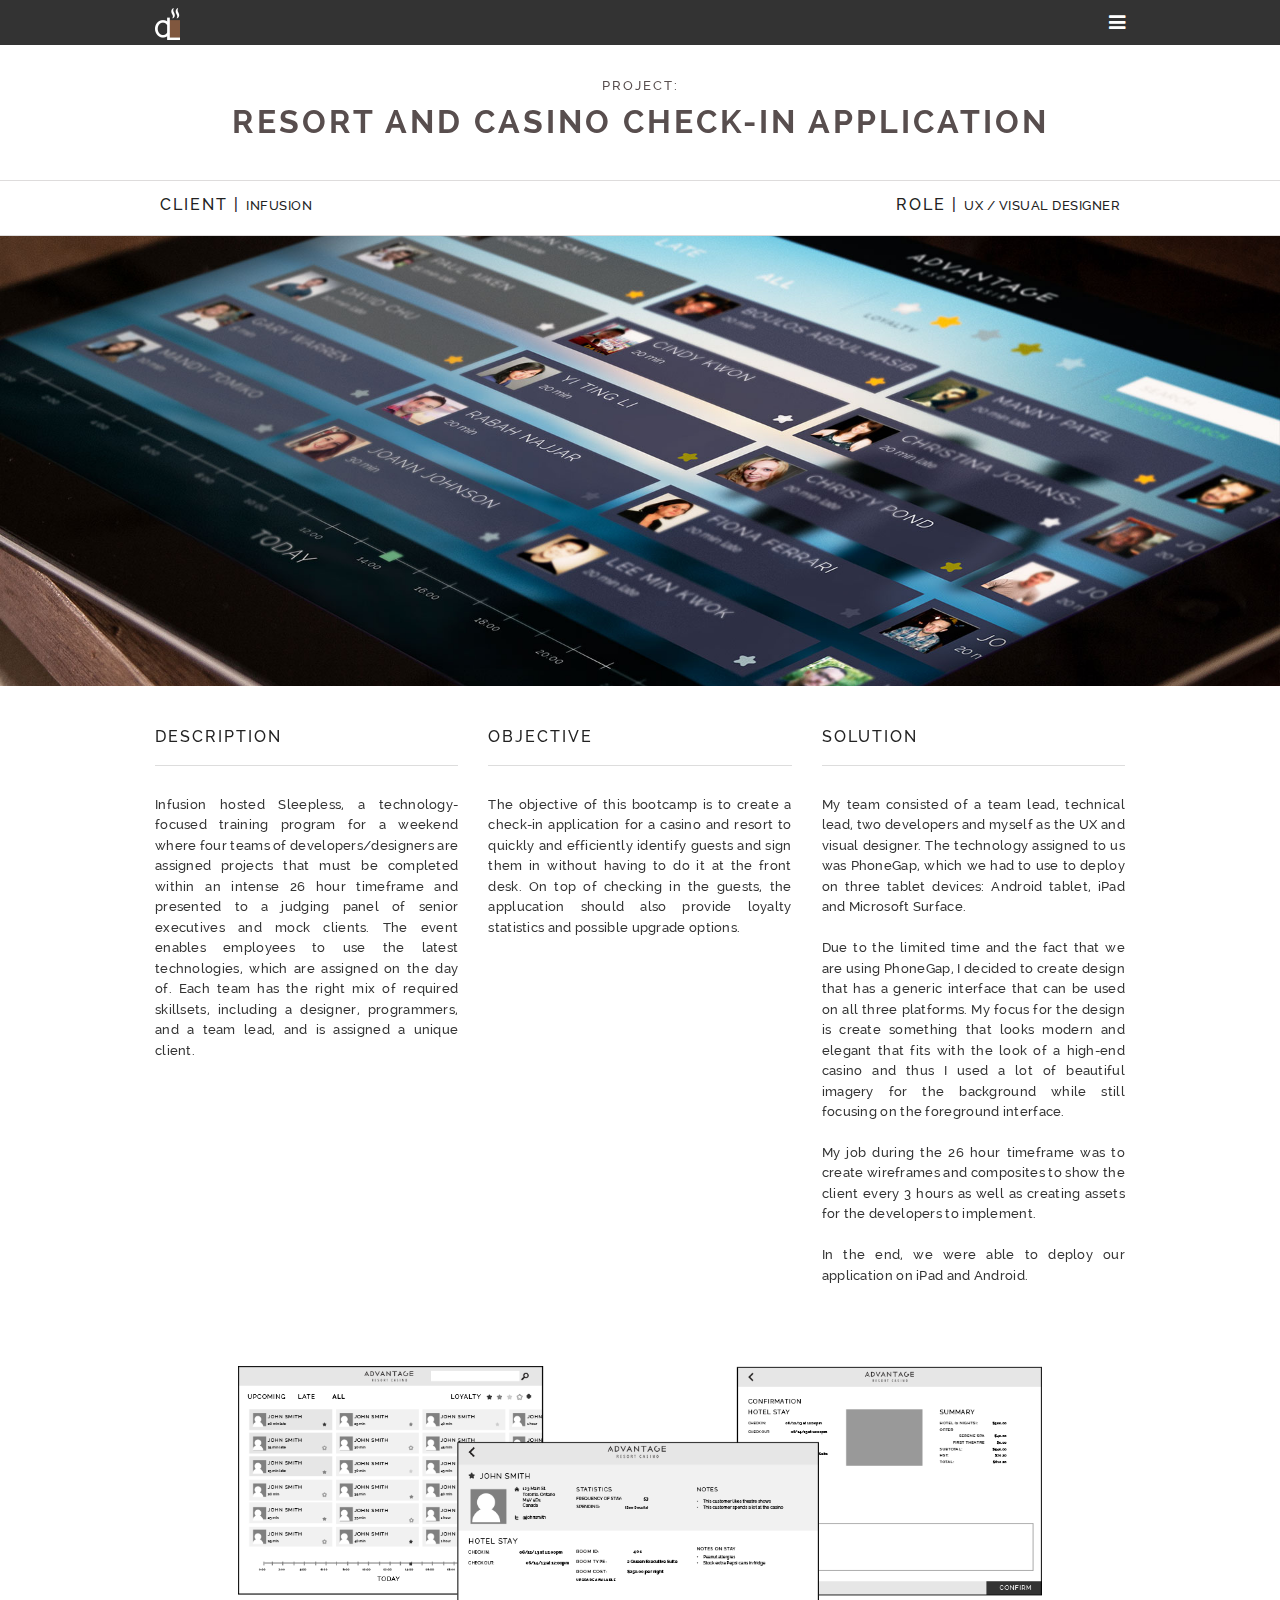
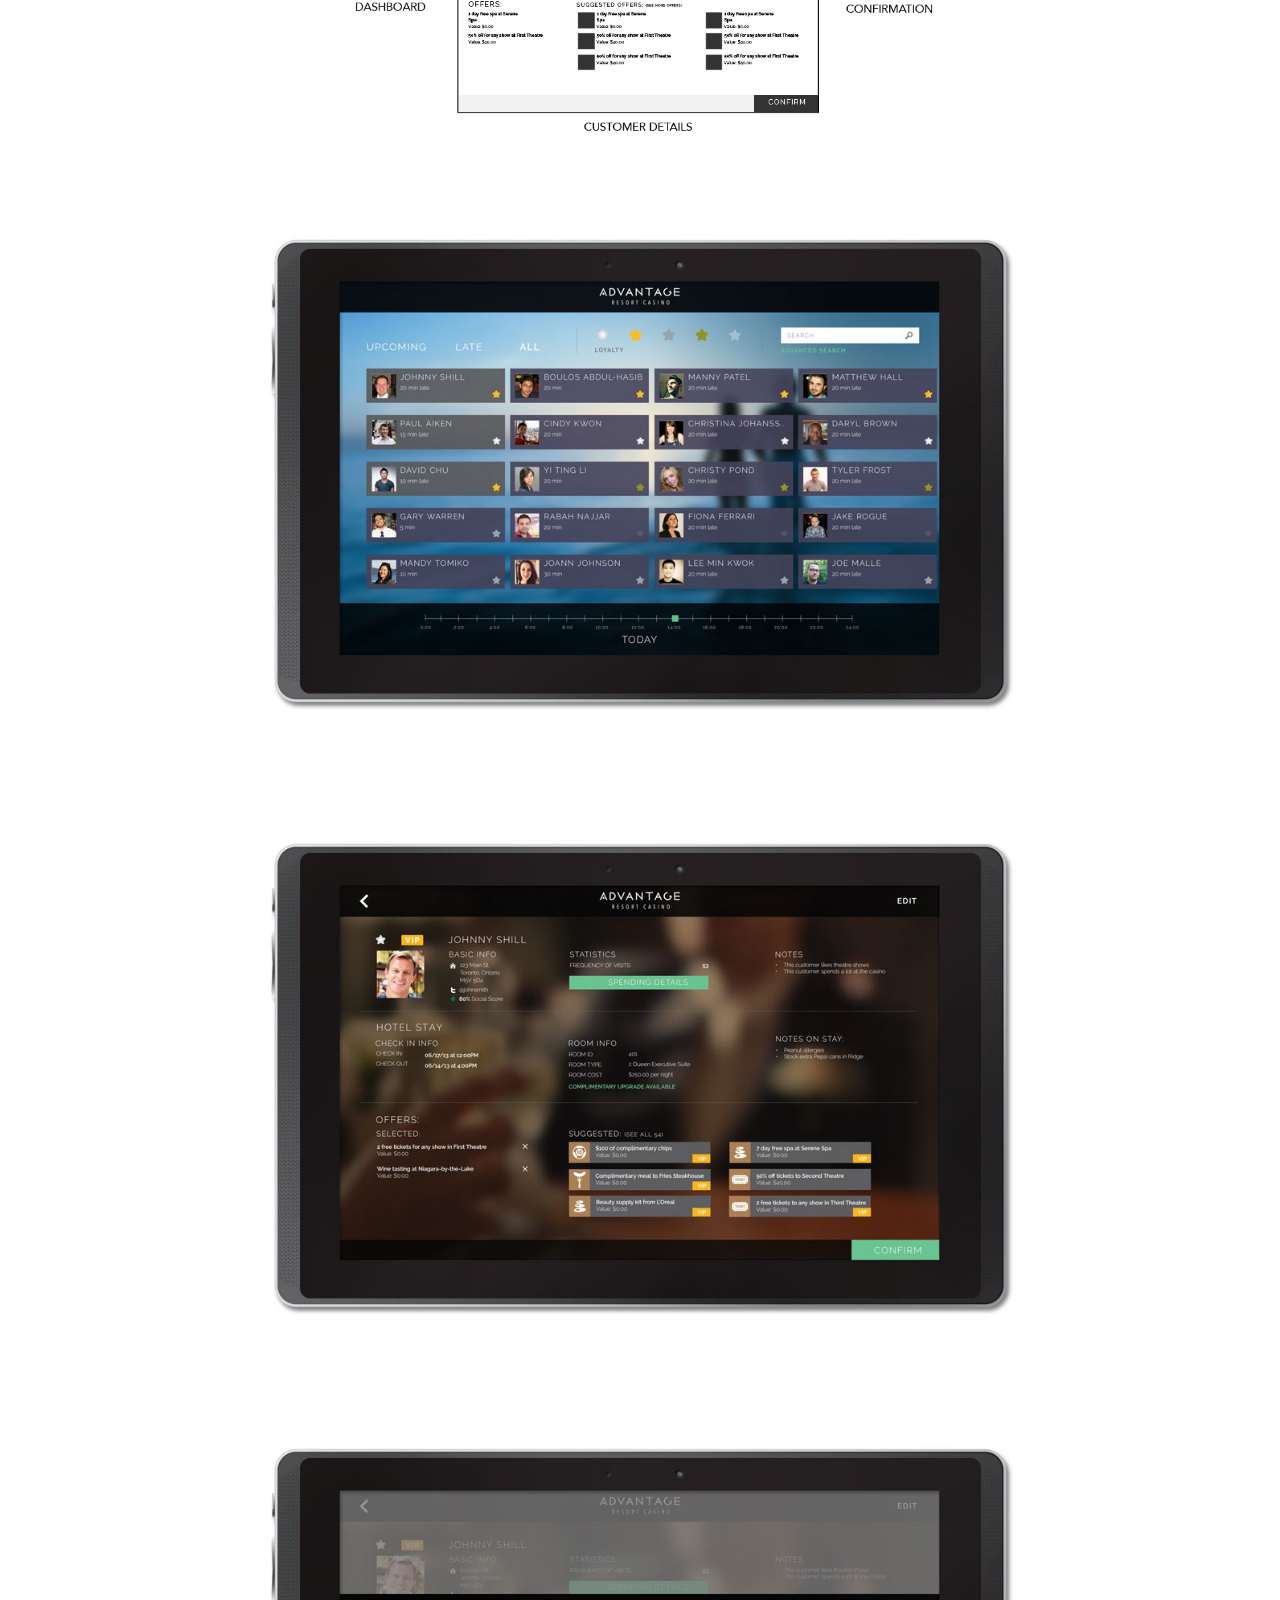
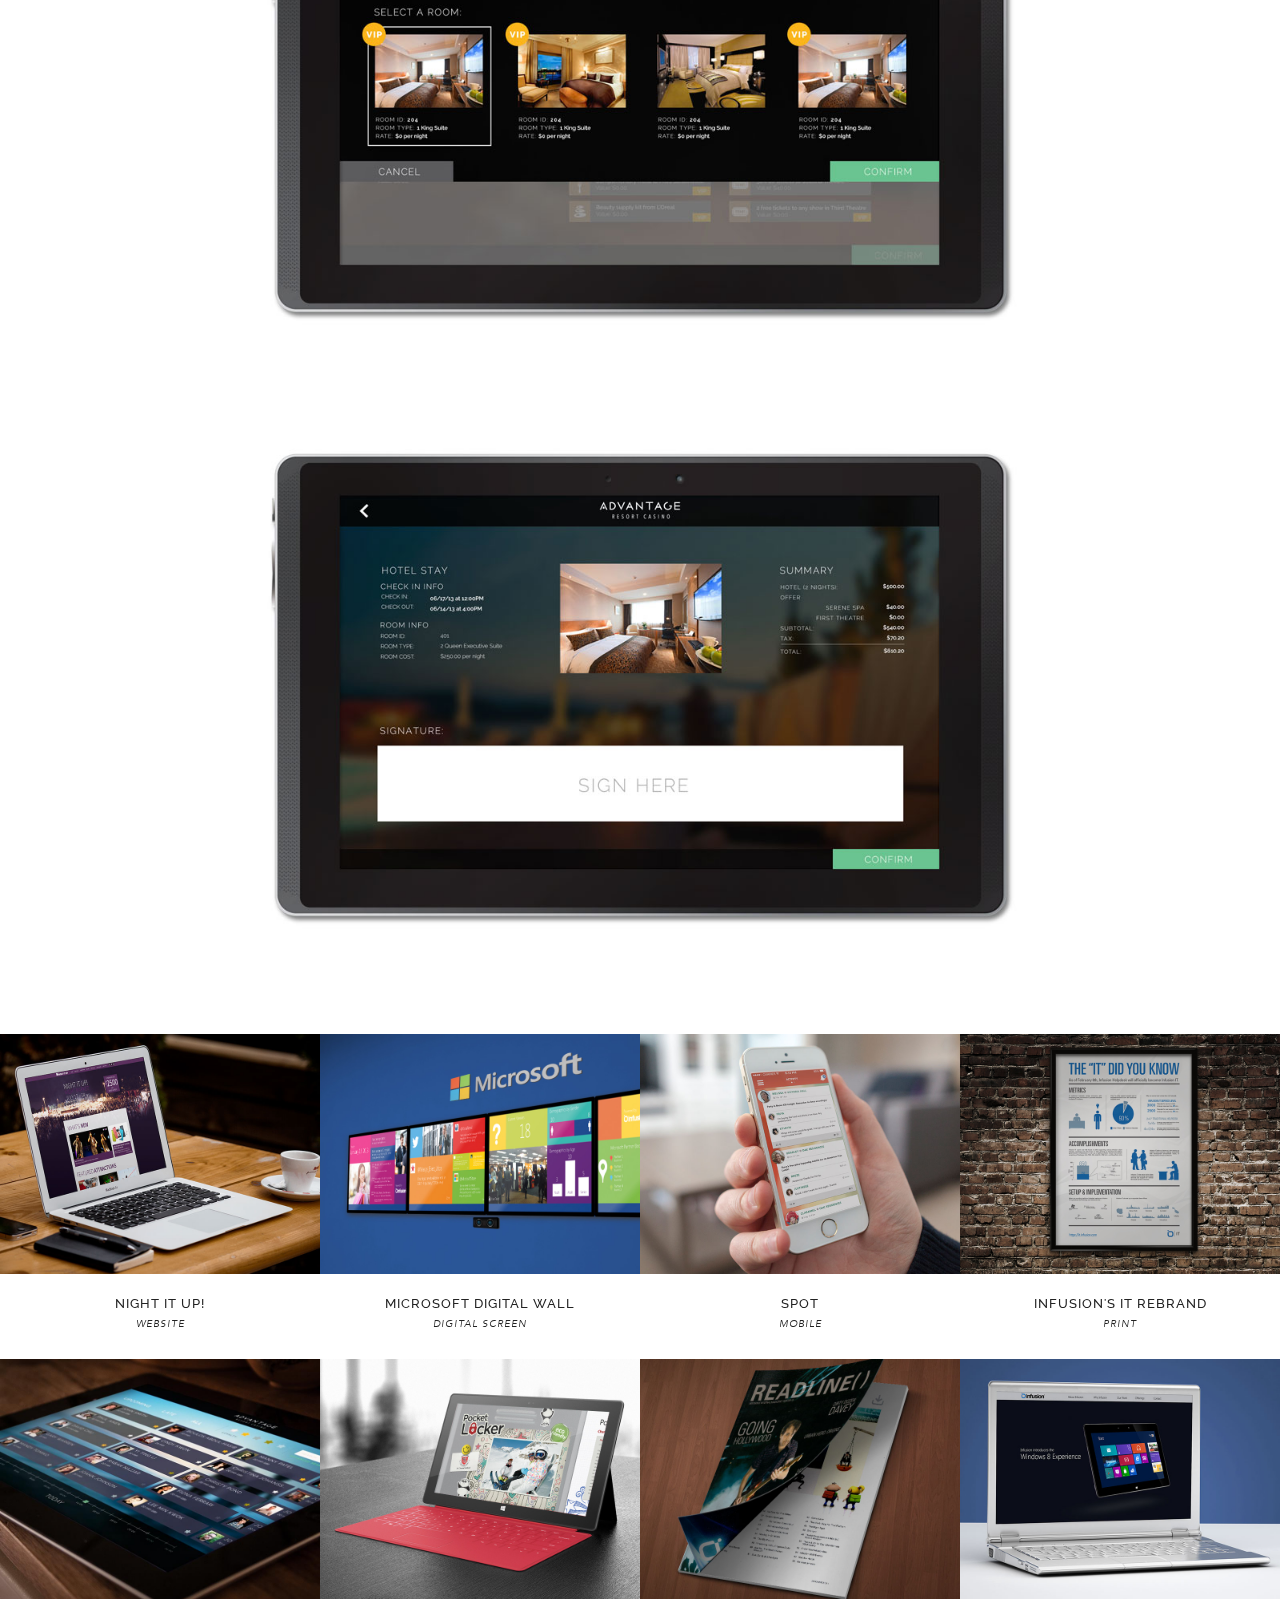
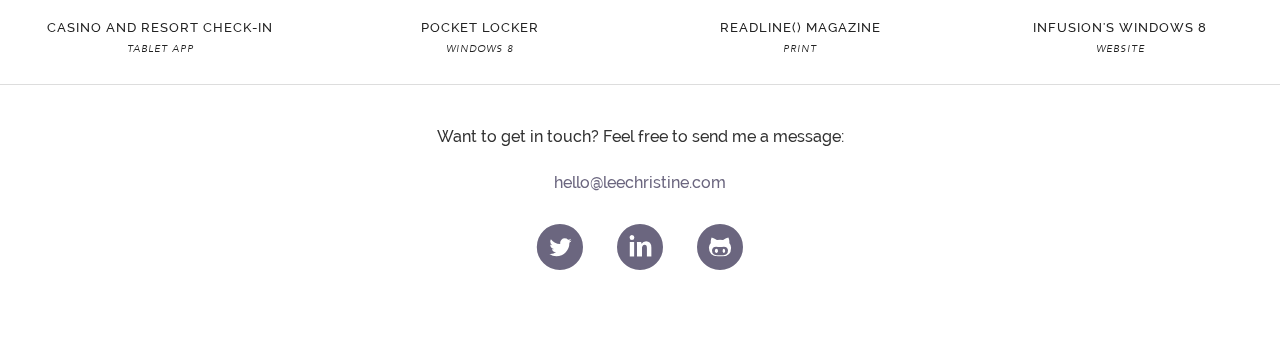
==== work/arccheckin.html @ 6a5c5853 "Updated site" ====
<!doctype html>
<html class="no-js" lang="en">
  <head>
    <meta charset="utf-8" />
    <meta name="viewport" content="width=device-width, initial-scale=1.0" />
    <title>Christine Lee | UX Designer</title>
    <link rel="icon" type="image/ico" href="../img/favicon.ico"/>

    <link rel="stylesheet" href="../css/foundation.css" />
    <link rel="stylesheet" href="../css/work.css" />
    <link rel="stylesheet" href="../css/workhovereffect.css" />
    <link media="screen, projection" rel="stylesheet" type="text/css" href="../css/slider.css" />
    <link rel="stylesheet" href="../css/font-awesome.min.css" />
    <link rel="stylesheet" href="../css/entypo.css" />

    <script src="../js/modernizr.js"></script>
    <script type="text/javascript" src="../js/iosLabelFix.js"></script>
    <script>
      (function(i,s,o,g,r,a,m){i['GoogleAnalyticsObject']=r;i[r]=i[r]||function(){
      (i[r].q=i[r].q||[]).push(arguments)},i[r].l=1*new Date();a=s.createElement(o),
      m=s.getElementsByTagName(o)[0];a.async=1;a.src=g;m.parentNode.insertBefore(a,m)
      })(window,document,'script','//www.google-analytics.com/analytics.js','ga');

      ga('create', 'UA-48190916-1', 'leechristine.com');
      ga('send', 'pageview');

    </script>

  </head>
  <body>

  <!-- Hire me? :) 
  _    _ _            __  __     ___  
 | |  | (_)          |  \/  |   |__ \ 
 | |__| |_ _ __ ___  | \  / | ___  ) |
 |  __  | | '__/ _ \ | |\/| |/ _ \/ / 
 | |  | | | | |  __/ | |  | |  __/_|  
 |_|  |_|_|_|  \___| |_|  |_|\___(_)  
                                                                   
  -->  

    <!-- Navigation Start --> 
    <div class="contain-to-grid sticky fixed">
      <nav class="top-bar" data-topbar>
        <ul class="title-area">
          <li class="name">
            <h1><a href="../index.html"><img src="../img/logo-home.png"/></a></h1>
          </li>
          <li class="toggle-topbar menu-icon">
            <a href="#">Menu</a>
          </li>
        </ul>
       
        <section class="top-bar-section">
            <!-- Right Nav Section -->
            <ul class="right">
              <li class="has-dropdown">
                <a><i class="fa fa-bars"></i></a>
                <ul class="dropdown">
                  <li><a href="../index.html">Home</a></li>
                  <li><a href="../index.html#persona-section">Persona</a></li>
                  <li><a href="../index.html#work-section">Work</a></li>
                  <li><a href="../index.html#experience-section">Experience</a></li>
                  <li><a href="../index.html#contact-section">Contact</a></li>
                </ul>
              </li>
            </ul>
        </section>        
      </nav>
    </div>
    <!-- Navigation End -->


     <div class="off-canvas-wrap">
      <div class="inner-wrap">

        <!-- Work Title Section Start -->
        <section class="work-title-section"> 
          <div class="row">
            <div class="small-12 medium-12 large-12 columns">

              <h2>Project:</h2>
              <h1>Resort and Casino Check-in Application</h1>
            </div>
        
          </div>
        </section>
        <!-- Work Section End -->


        <!-- Work Description Section -->
        <section class="work-description-section"> 
          <div class="row">
            <div id="client">
              <h1>Client | <span class="secondary-text">Infusion</span></h1>
            </div>
            <div id="role">
              <h1>Role | <span class="secondary-text">UX / Visual Designer</span></h1>
            </div>
          </div>
        </section>
        <!-- Work Description Section End -->


        <!-- Work Cover Section Start -->
        <section class="work-cover-section" id="arccheckin-title"> 

        </section>
        <!-- Work Cover Section End -->


        <!-- Work Details Section -->
        <section class="work-details-section"> 
          <div class="row">
            <div class="small-12 medium-4 large-4 columns">
              <h1>Description</h1><hr/>
              <p>Infusion hosted Sleepless, a technology-focused training program for a weekend where four teams of developers/designers are assigned projects that must be completed within an intense 26 hour timeframe and presented to a judging panel of senior executives and mock clients. The event enables employees to use the latest technologies, which are assigned on the day of. Each team has the right mix of required skillsets, including a designer, programmers, and a team lead, and is assigned a unique client.</p>
            </div>
            <div class="small-12 medium-4 large-4 columns">
              <h1>Objective </h1><hr/>
              <p>The objective of this bootcamp is to create a check-in application for a casino and resort to quickly and efficiently identify guests and sign them in without having to do it at the front desk. On top of checking in the guests, the applucation should also provide loyalty statistics and possible upgrade options. </p>
            </div>
            <div class="small-12 medium-4 large-4 columns">
              <h1>Solution </h1><hr/>
             <p>My team consisted of a team lead, technical lead, two developers and myself as the UX and visual designer. The technology assigned to us was PhoneGap, which we had to use to deploy on three tablet devices: Android tablet, iPad and Microsoft Surface. </br></br>
              Due to the limited time and the fact that we are using PhoneGap, I decided to create design that has a generic interface that can be used on all three platforms. My focus for the design is create something that looks modern and elegant that fits with the look of a high-end casino and thus I used a lot of beautiful imagery for the background while still focusing on the foreground interface. </br></br>
              My job during the 26 hour timeframe was to create wireframes and composites to show the client every 3 hours as well as creating assets for the developers to implement.</br></br>
              In the end, we were able to deploy our application on iPad and Android.  </p>
            </div>
          </div>
        </section>
        <!-- Work Details Section End -->

        <!-- Work Content Start -->         
        <section class="work-content-section"> 

          <article class="work-content-article">

            <div class="row">
              <div class="small-12 medium-10 large-10 columns medium-centered large-centered">
                <img src="../img/arccheckin-wireframes.png" />
              </div>

              <div class="small-12 medium-10 large-10 columns medium-centered large-centered">
                <p></p>
              </div>
            </div>

          </article> 


          <article class="work-content-article">

            <div class="row">
              <div class="small-12 medium-10 large-10 columns medium-centered large-centered">
                <img src="../img/arccheckin-01.jpg" />
              </div>
          
              <div class="small-12 medium-10 large-10 columns medium-centered large-centered">
                <p></p>
              </div>

            </div>

          </article> 

          <article class="work-content-article">

            <div class="row">
              <div class="small-12 medium-10 large-10 columns medium-centered large-centered">
                <img src="../img/arccheckin-02.jpg" />
              </div>
          
              <div class="small-12 medium-10 large-10 columns medium-centered large-centered">
                <p></p>
              </div>

            </div>

          </article> 

           <article class="work-content-article">

            <div class="row">
              <div class="small-12 medium-10 large-10 columns medium-centered large-centered">
                <img src="../img/arccheckin-03.jpg" />
              </div>
          
              <div class="small-12 medium-10 large-10 columns medium-centered large-centered">
                <p></p>
              </div>

            </div>

          </article> 

           <article class="work-content-article">

            <div class="row">
              <div class="small-12 medium-10 large-10 columns medium-centered large-centered">
                <img src="../img/arccheckin-04.jpg" />
              </div>
          
              <div class="small-12 medium-10 large-10 columns medium-centered large-centered">
                <p></p>
              </div>

            </div>

          </article> 



        </section>  
        <!-- Work Content Section End -->


        <!-- Other Work -->
        <section class="other-work"> 
              <div class="small-6 medium-3 large-3 columns work-columns">
                <div class="view view-tenth">
                  <img src="../img/work-niu-1.jpg" />
                    <div class="mask">
                      <h2>Night It Up!</h2>
                      <p></p>
                    <a href="niu.html" class="info">See More</a>
                  </div>
                  <h3>Night It Up!</h3>
                  <h4>Website</h4>
                </div>
              </div>

              <div class="small-6 medium-3 large-3 columns work-columns">
                <div class="view view-tenth">
                  <img src="../img/work-msdigitalscreen-1.jpg" />
                    <div class="mask">
                      <h2>Microsoft Digital Wall</h2>
                      <p></p>
                    <a href="msdigitalscreen.html" class="info">See More</a>
                  </div>
                  <h3>Microsoft Digital Wall</h3>
                  <h4>Digital Screen</h4>
                </div>
              </div>

              <div class="small-6 medium-3 large-3 columns work-columns">
                <div class="view view-tenth">
                  <img src="../img/work-spot-1.jpg" />
                    <div class="mask">
                      <h2>Spot</h2>
                      <p></p>
                    <a href="spot.html" class="info">See More</a>
                  </div>
                  <h3>Spot</h3>
                  <h4>Mobile</h4>
                </div>
              </div>

              <div class="small-6 medium-3 large-3 columns work-columns">
                <div class="view view-tenth">
                  <img src="../img/work-itposter-1.jpg" />
                    <div class="mask">
                      <h2>IT Rebrand Poster</h2>
                      <p></p>
                    <a href="itposter.html" class="info">See More</a>
                  </div>
                  <h3>Infusion's IT Rebrand</h3>
                  <h4>Print</h4>
                </div>
              </div>

              <div class="small-6 medium-3 large-3 columns work-columns">
                <div class="view view-tenth">
                  <img src="../img/work-arc-1.jpg" />
                    <div class="mask">
                      <h2>Casino and Resort Check-in App</h2>
                      <p></p>
                    <a href="arccheckin.html" class="info">See More</a>
                  </div>
                  <h3>Casino and Resort Check-in</h3>
                  <h4>Tablet App</h4>
                </div>
              </div>

              <div class="small-6 medium-3 large-3 columns work-columns">
                <div class="view view-tenth">
                  <img src="../img/work-pocketlocker-1.jpg" />
                    <div class="mask">
                      <h2>Pocket Locker</h2>
                      <p></p>
                    <a href="pocketlocker.html" class="info">See More</a>
                  </div>
                  <h3>Pocket Locker</h3>
                  <h4>Windows 8</h4>
                </div>
              </div>

              <div class="small-6 medium-3 large-3 columns work-columns">
                <div class="view view-tenth">
                  <img src="../img/work-readline-1.jpg" />
                    <div class="mask">
                      <h2>Readline() Magazine</h2>
                      <p></p>
                    <a href="readline.html" class="info">See More</a>
                  </div>
                  <h3>Readline() Magazine</h3>
                  <h4>Print</h4>
                </div>
              </div>

              <div class="small-6 medium-3 large-3 columns work-columns">
                <div class="view view-tenth">
                  <img src="../img/work-win8microsite-1.jpg" />
                    <div class="mask">
                      <h2>Windows 8 Microsite</h2>
                      <p></p>
                    <a href="win8microsite.html" class="info">See More</a>
                  </div>
                  <h3>Infusion's Windows 8</h3>
                  <h4>Website</h4>
                </div>
              </div>

              <hr/>
        </section>
        <!-- Other Work Section End -->

      <!-- Work Contact Section Start -->
        <section class="work-contact-section"> 
          <div class="row">
            <div class="small-12 small-centered medium-9 medium-centered large-9 large-centered columns">
              <p>Want to get in touch? Feel free to send me a message:</p>
              <p><a href="mailto:hello@leechristine.com">hello@leechristine.com</a></p></br></br>
            </div>
          </div>

          <div class="row">
            <div class="small-12 small-centered medium-3 medium-centered large-3 large-centered columns">
              <ul class="small-block-grid-3">
                <li><a href="http://www.twitter.com/chrilee" class="entypo-social c-twitter"></a></li>
                <li><a href="http://ca.linkedin.com/in/chrilee/" class="entypo-social c-linkedin"></a></li>
                <li> <a href="https://github.com/chrilee" class="entypo-social c-github"></a></li>
              </ul>
            </div>
          </div>
        </section>
        <!-- Work Contact Section End -->



      </div>
    </div>
    
    <script src="../js/jquery.js"></script>
    <script src="../js/foundation.min.js"></script>

    <script>
      $(document).foundation();
    </script>

    <script src="//static.getclicky.com/js" type="text/javascript"></script>
    <script type="text/javascript">try{ clicky.init(100720462); }catch(e){}</script>
    <noscript><p><img alt="Clicky" width="1" height="1" src="//in.getclicky.com/100720462ns.gif" /></p></noscript>

  </body>
</html>
---- css/work.css ----
/* Work Cover Section */
.work-cover-section 
{
  height: 50vh;
}



/* Work Title Section */
.work-title-section 
{
  padding-top: 30px;
  padding-bottom: 30px;
  background-color: white; 
}

.work-title-section h2
{
  font-family: "Raleway", "Open Sans", "Helvetica", Arial, sans-serif;
  text-transform: uppercase;
  font-size: 0.8rem;
  letter-spacing: 2px;
  text-align: center;
  line-height: 1rem;
  color: rgb(88, 78, 78); /* purple */
 
}

.work-title-section h1
{
  font-family: "RalewayBold", "Open Sans", "Helvetica", Arial, sans-serif;
  text-transform: uppercase;
  font-size: 2rem;
  letter-spacing: 3px;
  text-align: center;
  line-height: 2.5rem;
  color: rgb(88, 78, 78);
}


/* Work Content Section */
.work-description-section
{
  padding-top: 10px;
  padding-bottom: 10px;
  position: relative;
  text-align: justify;
  background-color: white; /* yellow */
  border-top: 1px solid rgba(88, 78, 78, 0.2);
  border-bottom: 1px solid rgba(88, 78, 78, 0.2);
}

.work-description-section #client
{
  float: left;
  padding-left: 20px;
}

.work-description-section #role
{
  float: right;
  padding-right: 20px;
}

.work-description-section .secondary-text
{
  font-size: 0.8rem;
  letter-spacing: 0.5px;
}

.work-description-section h1
{
  font-family: "RalewayMedium", "Open Sans", "Helvetica", Arial, sans-serif;
  text-transform: uppercase;
  font-size: 1rem;
  letter-spacing:2px;
}

.work-details-section
{
  padding-top: 40px;
  padding-bottom: 40px;
  position: relative;
}


.work-details-section h1
{
  font-family: "RalewayMedium", "Open Sans", "Helvetica", Arial, sans-serif;
  text-transform: uppercase;
  font-size: 1rem;
  letter-spacing:2px;
  line-height: 1rem;
}

.work-details-section p
{
  font-family: "RalewayMedium", "Open Sans", "Helvetica", Arial, sans-serif;
  font-size: 0.8rem;
  letter-spacing:0.3px;
  padding-top: 10px;
  text-align: justify;
}

.work-content-section
{
  padding-bottom: 40px;
  background-color: white; 
  position: relative;
  text-align: center;
}


.work-content-section h1
{
  font-family: "RalewayMedium", "Open Sans", "Helvetica", Arial, sans-serif;
  text-transform: uppercase;
  font-size: 1rem;
  letter-spacing:2px;
}

.work-content-section h2
{
  font-family: "RalewayMedium", "Open Sans", "Helvetica", Arial, sans-serif;
  text-transform: uppercase;
  font-size: 1rem;
  letter-spacing:2px;
}

.work-content-article {
  padding-top: 20px;
  padding-bottom: 20px;
}

.work-content-article img{
  height: 100%;
  width: 100%;
}

.work-content-article p{
  font-family: "RalewayMedium", "Open Sans", "Helvetica", Arial, sans-serif;
  font-size: 0.8rem;
  letter-spacing:0.3px;
  text-align: justify;  
}


.work-contact-section
{
  padding-top: 20px;
  padding-bottom: 50px;
  background-color: white;
  text-align: center;
}


.other-work h3
{
  font-family: "RalewayMedium", "Open Sans", "Helvetica", Arial, sans-serif;
  text-transform: uppercase;
  font-size: 0.8rem;
  letter-spacing:1px;
  text-align: center;
  line-height: 0.8rem;
  padding-top: 20px;
}

.other-work h4
{
  font-family: "AvenirBookOblique", "Open Sans", "Helvetica", Arial, sans-serif;
  text-transform: uppercase;
  font-size: 0.6rem;
  letter-spacing:1px;
  text-align: center;
  line-height: 0.8rem;
  padding-bottom: 20px;
}


#itposter-title{
  background: url("../img/itposter-title.jpg");
  background-size: cover;
  background-position: center;
  background-repeat: no-repeat;
}

#win8microsite-title{
  background: url("../img/win8microsite-title.jpg");
  background-size: cover;
  background-position: center;
  background-repeat: no-repeat;
}

#pocketlocker-title{
  background: url("../img/pocketlocker-title.jpg");
  background-size: cover;
  background-position: center;
  background-repeat: no-repeat;
}

#msdigitalscreen-title{
  background: url("../img/msdigitalscreen-title.jpg");
  background-size: cover;
  background-position: center;
  background-repeat: no-repeat;
}


#niu-title{
  background: url("../img/niu-title.jpg");
  background-size: cover;
  background-position: center;
  background-repeat: no-repeat;
}

#projectspotlight-title{
  background: url("../img/projectspotlight-title.jpg");
  background-size: cover;
  background-position: center;
  background-repeat: no-repeat;
}

#arccheckin-title{
  background: url("../img/arccheckin-title.jpg");
  background-size: cover;
  background-position: center;
  background-repeat: no-repeat;
}

#spot-title{
  background: url("../img/spot-title.jpg");
  background-size: cover;
  background-position: center;
  background-repeat: no-repeat;
}

#readline-title{
  background: url("../img/readline-title.jpg");
  background-size: cover;
  background-position: center;
  background-repeat: no-repeat;
}
---- css/workhovereffect.css ----
.view {
   width: 100%;
   height: 100%;
   float: left;
   overflow: hidden;
   position: relative;
   text-align: center;
   cursor: default;
}

.view .mask,.view .content {
   width: 100%;
   height: 100%;
   position: absolute;
   overflow: hidden;
   top: 0;
   left: 0;
}
.view img {
   display: block;
   position: relative;
}
.view h2 {
   text-transform: uppercase;
   color: #fff;
   text-align: center;
   position: relative;
   letter-spacing: 1px;
   font-size: 1rem;
   padding: 8px;
   background: rgba(0, 0, 0, 0.8);
   margin: 20px 0 0 0;
}
.view p {
   font-size: 0.6rem;
   position: relative;
   color: #fff;
   padding: 10px 20px 20px;
   text-align: center;
}
.view a.info {
   display: inline-block;
   text-decoration: none;
   padding: 7px 14px;
   border: solid 2px rgb(88, 78, 78);
   color: rgb(88, 78, 78);
   text-transform: uppercase;
   font-size: 0.8rem;
}
.view a.info: hover {
   -webkit-box-shadow: 0 0 5px #000;
   -moz-box-shadow: 0 0 5px #000;
   box-shadow: 0 0 5px #000;
}


.view-tenth img {
   -webkit-transform: scaleY(1);
   -moz-transform: scaleY(1);
   -o-transform: scaleY(1);
   -ms-transform: scaleY(1);
   transform: scaleY(1);
   -webkit-transition: all 0.7s ease-in-out;
   -moz-transition: all 0.7s ease-in-out;
   -o-transition: all 0.7s ease-in-out;
   -ms-transition: all 0.7s ease-in-out;
   transition: all 0.7s ease-in-out;
}
.view-tenth .mask {
   background-color: rgb(255, 249, 213);
   -webkit-transition: all 0.5s linear;
   -moz-transition: all 0.5s linear;
   -o-transition: all 0.5s linear;
   -ms-transition: all 0.5s linear;
   transition: all 0.5s linear;
   -ms-filter: "progid: DXImageTransform.Microsoft.Alpha(Opacity=0)";
   filter: alpha(opacity=0);
   opacity: 0;
}

.view-tenth h2 {
   border-bottom: 1px solid rgba(0, 0, 0, 0.3);
   background: transparent;
   margin: 20px 40px 0px 40px;
   -webkit-transform: scale(0);
   -moz-transform: scale(0);
   -o-transform: scale(0);
   -ms-transform: scale(0);
   transform: scale(0);
   color: #333;
   -webkit-transition: all 0.5s linear;
   -moz-transition: all 0.5s linear;
   -o-transition: all 0.5s linear;
   -ms-transition: all 0.5s linear;
   transition: all 0.5s linear;
   -ms-filter: "progid: DXImageTransform.Microsoft.Alpha(Opacity=0)";
   filter: alpha(opacity=0);
   opacity: 0;
}
.view-tenth p {
   color: #333;
   -ms-filter: "progid: DXImageTransform.Microsoft.Alpha(Opacity=0)";
   filter: alpha(opacity=0);
   opacity: 0;
   -webkit-transform: scale(0);
   -moz-transform: scale(0);
   -o-transform: scale(0);
   -ms-transform: scale(0);
   transform: scale(0);
   -webkit-transition: all 0.5s linear;
   -moz-transition: all 0.5s linear;
   -o-transition: all 0.5s linear;
   -ms-transition: all 0.5s linear;
   transition: all 0.5s linear;
}
.view-tenth a.info {
   -ms-filter: "progid: DXImageTransform.Microsoft.Alpha(Opacity=0)";
   filter: alpha(opacity=0);
   opacity: 0;
   -webkit-transform: scale(0);
   -moz-transform: scale(0);
   -o-transform: scale(0);
   -ms-transform: scale(0);
   transform: scale(0);
   -webkit-transition: all 0.5s linear;
   -moz-transition: all 0.5s linear;
   -o-transition: all 0.5s linear;
   -ms-transition: all 0.5s linear;
   transition: all 0.5s linear;
}
.view-tenth:hover img {
   -webkit-transform: scale(1.7);
   -moz-transform: scale(1.7);
   -o-transform: scale(1.7);
   -ms-transform: scale(1.7);
   transform: scale(1.7);
   -ms-filter: "progid: DXImageTransform.Microsoft.Alpha(Opacity=0)";
   filter: alpha(opacity=0);
   opacity: 0;
}
.view-tenth:hover .mask {
   -ms-filter: "progid: DXImageTransform.Microsoft.Alpha(Opacity=100)";
   filter: alpha(opacity=100);
   opacity: 1;
}
.view-tenth:hover h2,.view-tenth:hover p,.view-tenth:hover a.info {
   -webkit-transform: scale(1);
   -moz-transform: scale(1);
   -o-transform: scale(1);
   -ms-transform: scale(1);
   transform: scale(1);
   -ms-filter: "progid: DXImageTransform.Microsoft.Alpha(Opacity=100)";
   filter: alpha(opacity=100);
   opacity: 1;
}
---- css/slider.css ----
/* Slider Setup */

input {
	display: none;
}

#slide1:checked ~ #slides .slider-inner { margin-left:0; }
#slide2:checked ~ #slides .slider-inner { margin-left:-100%; }
#slide3:checked ~ #slides .slider-inner { margin-left:-200%; }
#slide4:checked ~ #slides .slider-inner { margin-left:-300%; }
#slide5:checked ~ #slides .slider-inner { margin-left:-400%; }


#slider-overflow {
	width: 100%;
	overflow: hidden;
}

article img {
	width: 100%;
}

#slides .slider-inner {
	width: 500%;
	line-height: 0;
}

#slides article {
	width: 20%;
	float: left;
}

/* Slider Styling */
#slides {
	margin: 45px 0 0;
	padding: 1%;
	background: transparent;
}

/* Control Setup */

#slider-controls {
	margin: -25% 0 0 0;
	width: 100%;
	height: 50px;
}

#slider-controls label { 
	display: none;
	width: 50px;
	height: 50px;
	opacity: 0.3;
}

#slider-active {
	margin: 23% 0 0;
	text-align: center;
}

#slider-active label {
	-webkit-border-radius: 5px;
	-moz-border-radius: 5px;
	border-radius: 5px;
	display: inline-block;
	width: 10px;
	height: 10px;
	background: #bbb;
	margin-left: 5px;
	margin-right: 5px;
	border-color: #ccc;
}

#slider-active label:hover {
	background: #ccc;
	border-color: #777 !important;
}

#slider-controls label:hover {
	opacity: 0.8;
}

#slide1:checked ~ #slider-controls label:nth-child(2), 
#slide2:checked ~ #slider-controls label:nth-child(3), 
#slide3:checked ~ #slider-controls label:nth-child(4), 
#slide4:checked ~ #slider-controls label:nth-child(5), 
#slide5:checked ~ #slider-controls label:nth-child(1) {
	background: url('../img/next.png') no-repeat;
	float: right;
	margin: 0 -70px 0 0;
	display: block;
}


#slide1:checked ~ #slider-controls label:nth-child(5),
#slide2:checked ~ #slider-controls label:nth-child(1),
#slide3:checked ~ #slider-controls label:nth-child(2),
#slide4:checked ~ #slider-controls label:nth-child(3),
#slide5:checked ~ #slider-controls label:nth-child(4) {
	background: url('../img/prev.png') no-repeat;
	float: left;
	margin: 0 0 0 -70px;
	display: block;
}

#slide1:checked ~ #slider-active label:nth-child(1),
#slide2:checked ~ #slider-active label:nth-child(2),
#slide3:checked ~ #slider-active label:nth-child(3),
#slide4:checked ~ #slider-active label:nth-child(4),
#slide5:checked ~ #slider-active label:nth-child(5) {
	background: #333;
	border-color: #333 !important;
}

/* Info Box */

.slider-info {
	line-height: 20px;
	margin: 0 0 -150%;
	position: absolute;
	font-style: italic;
	padding: 30px 30px;
	opacity: 0;
	color: #000;
	text-align: left;
}

.slider-info h3 {
	color: #333;
	margin: 0 0 5px;
	font-weight: normal;
	font-size: 22px;
	font-style: normal;
}

/* Slider Styling */


/* Animation */

#slides .slider-inner {
	-webkit-transform: translateZ(0);
	-webkit-transition: all 800ms cubic-bezier(0.770, 0.000, 0.175, 1.000); 
	-moz-transition: all 800ms cubic-bezier(0.770, 0.000, 0.175, 1.000); 
    -ms-transition: all 800ms cubic-bezier(0.770, 0.000, 0.175, 1.000); 
     -o-transition: all 800ms cubic-bezier(0.770, 0.000, 0.175, 1.000); 
        transition: all 800ms cubic-bezier(0.770, 0.000, 0.175, 1.000); /* easeInOutQuart */

	-webkit-transition-timing-function: cubic-bezier(0.770, 0.000, 0.175, 1.000); 
	-moz-transition-timing-function: cubic-bezier(0.770, 0.000, 0.175, 1.000); 
    -ms-transition-timing-function: cubic-bezier(0.770, 0.000, 0.175, 1.000); 
     -o-transition-timing-function: cubic-bezier(0.770, 0.000, 0.175, 1.000); 
        transition-timing-function: cubic-bezier(0.770, 0.000, 0.175, 1.000); /* easeInOutQuart */
}

#slider {
	-webkit-transform: translateZ(0);
	-webkit-transition: all 0.5s ease-out;
	-moz-transition: all 0.5s ease-out;
	-o-transition: all 0.5s ease-out;
	transition: all 0.5s ease-out;
	max-width: 860px;
	margin: 0px auto;
}

#slider-controls label{
	-webkit-transform: translateZ(0);
	-webkit-transition: opacity 0.2s ease-out;
	-moz-transition: opacity 0.2s ease-out;
	-o-transition: opacity 0.2s ease-out;
	transition: opacity 0.2s ease-out;
}

#slide1:checked ~ #slides article:nth-child(1) .slider-info,
#slide2:checked ~ #slides article:nth-child(2) .slider-info,
#slide3:checked ~ #slides article:nth-child(3) .slider-info,
#slide4:checked ~ #slides article:nth-child(4) .slider-info,
#slide5:checked ~ #slides article:nth-child(5) .slider-info {
	opacity: 1;
	-webkit-transition: all 1s ease-out 0.6s;
	-moz-transition: all 1s ease-out 0.6s;
	-o-transition: all 1s ease-out 0.6s;
	transition: all 1s ease-out 0.6s;
}

.slider-info, #slider-controls, #slides, #slider-active, #slider-active label, .slider-info h3, .desktop, .tablet, .mobile {
	-webkit-transform: translateZ(0);
	-webkit-transition: all 0.5s ease-out;
	-moz-transition: all 0.5s ease-out;
	-o-transition: all 0.5s ease-out;
	transition: all 0.5s ease-out;
}

/* Respond Options */

#desktop:checked ~ #slider {
	max-width: 960px;
}

#tablet:checked ~ #slider {
	max-width: 850px;
}

#mobile:checked ~ #slider {
	max-width: 450px;
}

#desktop:checked ~ #slider .desktop,
#tablet:checked ~ #slider .tablet,
#mobile:checked ~ #slider .mobile {
	color: #777;
	opacity: 1;
}

.desktop, .tablet, .mobile {
	display: inline-block;
	width: 60px;
	height: 60px;
	padding-top: 50px;
	opacity: 0.35;
	font-size: 12px;
}

.desktop:hover, .tablet:hover, .mobile:hover {
	opacity: 0.2;
}

.desktop {
	background: url('../img/desktop.png') no-repeat;
}

.tablet {
	background: url('../img/tablet.png') no-repeat;
}

.mobile {
	background: url('../img/mobile.png') no-repeat;
}

/* Responsive Styling */

/* Tablet */

#tablet:checked ~ #slider #slider-controls {
	margin: -25% 0 0 12%;
	width: 76%;
	height: 50px;
}

#tablet:checked ~ #slider #slider-controls label {
	-moz-transform: scale(0.8);
	-webkit-transform: scale(0.8);
	-o-transform: scale(0.8);
	-ms-transform: scale(0.8);
	transform: scale(0.8);
}

#tablet:checked  ~ #slider #slides, #mobile:checked  ~ #slider #slides {
	padding: 1% 0;
	-webkit-border-radius: 0px;
	-moz-border-radius: 0px;
	border-radius: 0px;
}

#tablet:checked ~ #slider #slider-active {
	margin: 22% 0 0;
}

@media only screen and (max-width: 850px) and (min-width: 450px) {

	#slider #slider-controls {
		margin: -25% 0 0 15%;
		width: 70%;
		height: 50px;
	}

	#slider #slider-controls label {
		-moz-transform: scale(0.8);
		-webkit-transform: scale(0.8);
		-o-transform: scale(0.8);
		-ms-transform: scale(0.8);
		transform: scale(0.8);
	}

	#slider #slides {
		padding: 1% 0;
		-webkit-border-radius: 0px;
		-moz-border-radius: 0px;
		border-radius: 0px;
	}

	#slider #slider-active {
		margin: 22% 0 0;
	}

}

/* Mobile */

#mobile:checked ~ #slider #slider-controls {
	margin: -28% 0 0 24%;
	width: 50%;
	height: 50px;
}

#mobile:checked ~ #slider #slider-active {
	margin: 23% 0 0;
}

#mobile:checked ~ #slider #slides .slider-info {
	opacity: 0 !important;
}

#mobile:checked ~ #slider #slider-controls label {
	-moz-transform: scale(0.6);
	-webkit-transform: scale(0.6);
	-o-transform: scale(0.6);
	-ms-transform: scale(0.6);
	transform: scale(0.6);
}


@media only screen and (max-width: 450px) {

	#slider #slider-controls {
		margin: -28% 0 0 24%;
		width: 50%;
		height: 50px;
	}

	#slider #slider-active {
		margin: 23% 0 0;
	}

	#slider #slides {
		padding: 1% 0;
		-webkit-border-radius: 0px;
		-moz-border-radius: 0px;
		border-radius: 0px;
	}

	#slider #slides .slider-info {
		opacity: 0 !important;
	}

	#slider #slider-controls label {
		-moz-transform: scale(0.6);
		-webkit-transform: scale(0.6);
		-o-transform: scale(0.6);
		-ms-transform: scale(0.6);
		transform: scale(0.6);
	}

}
---- css/entypo.css ----
@font-face {
font-family: 'EntypoRegular';
src: url('../fonts/entypo.eot');
src: url('../fonts/entypo.eot?#iefix') format('embedded-opentype'),
url('../fonts/entypo.woff') format('woff'),
url('../fonts/entypo.ttf') format('truetype'),
url('../fonts/entypo.svg#EntypoRegular') format('svg');
font-weight: normal;
font-style: normal;
}
 
@font-face {
font-family: 'EntypoSocialRegular';
src: url('../fonts/entypo-social.eot');
src: url('../fonts/entypo-social.eot?#iefix') format('embedded-opentype'),
url('../fonts/entypo-social.woff') format('woff'),
url('../fonts/entypo-social.ttf') format('truetype'),
url('../fonts/entypo-social.svg#EntypoRegular') format('svg');
font-weight: normal;
font-style: normal;
}
 
.entypo {
font-family: 'EntypoRegular';
font-size: 2em;
font-weight: normal;
line-height: 0;
}
 
.entypo-social {
font-family: 'EntypoSocialRegular';
font-size: 6rem;
font-weight: normal;
line-height: 0;
}
 
.entypo.phone:before{ content:'\1F4DE'; }
.entypo.mobile:before{ content:'\1F4F1'; }
.entypo.mouse:before{ content:'\E789'; }
.entypo.address:before{ content:'\E723'; }
.entypo.mail:before{ content:'\2709'; }
.entypo.paper-plane:before{ content:'\1F53F'; }
.entypo.pencil:before{ content:'\270E'; }
.entypo.feather:before{ content:'\2712'; }
.entypo.attach:before{ content:'\1F4CE'; }
.entypo.inbox:before{ content:'\E777'; }
.entypo.reply:before{ content:'\E712'; }
.entypo.reply-all:before{ content:'\E713'; }
.entypo.forward:before{ content:'\27A6'; }
.entypo.user:before{ content:'\1F464'; }
.entypo.users:before{ content:'\1F465'; }
.entypo.add-user:before{ content:'\E700'; }
.entypo.vcard:before{ content:'\E722'; }
.entypo.export:before{ content:'\E715'; }
.entypo.location:before{ content:'\E724'; }
.entypo.map:before{ content:'\E727'; }
.entypo.compass:before{ content:'\E728'; }
.entypo.direction:before{ content:'\27A2'; }
.entypo.hair-cross:before{ content:'\1F3AF'; }
.entypo.share:before{ content:'\E73C'; }
.entypo.shareable:before{ content:'\E73E'; }
.entypo.heart:before{ content:'\2665'; }
.entypo.heart-empty:before{ content:'\2661'; }
.entypo.star:before{ content:'\2605'; }
.entypo.star-empty:before{ content:'\2606'; }
.entypo.thumbs-up:before{ content:'\1F44D'; }
.entypo.thumbs-down:before{ content:'\1F44E'; }
.entypo.chat:before{ content:'\E720'; }
.entypo.comment:before{ content:'\E718'; }
.entypo.quote:before{ content:'\275E'; }
.entypo.home:before{ content:'\2302'; }
.entypo.popup:before{ content:'\E74C'; }
.entypo.search:before{ content:'\1F50D'; }
.entypo.flashlight:before{ content:'\1F526'; }
.entypo.print:before{ content:'\E716'; }
.entypo.bell:before{ content:'\1F514'; }
.entypo.link:before{ content:'\1F517'; }
.entypo.flag:before{ content:'\2691'; }
.entypo.cog:before{ content:'\2699'; }
.entypo.tools:before{ content:'\2692'; }
.entypo.trophy:before{ content:'\1F3C6'; }
.entypo.tag:before{ content:'\E70C'; }
.entypo.camera:before{ content:'\1F4F7'; }
.entypo.megaphone:before{ content:'1F4E3'; }
.entypo.moon:before{ content:'\0045'; }
.entypo.palette:before{ content:'\1F3A8'; }
.entypo.leaf:before{ content:'\1F342'; }
.entypo.note:before{ content:'\266A'; }
.entypo.beamed-note:before{ content:'\266B'; }
.entypo.new:before{ content:'\1F4A5'; }
.entypo.graduation-cap:before{ content:'\1F393'; }
.entypo.book:before{ content:'\1F4D5'; }
.entypo.newspaper:before{ content:'\1F4F0'; }
.entypo.bag:before{ content:'\1F45C'; }
.entypo.airplane:before{ content:'\2708'; }
.entypo.lifebuoy:before{ content:'\E788'; }
.entypo.eye:before{ content:'\E70A'; }
.entypo.clock:before{ content:'\1F554'; }
.entypo.mic:before{ content:'\1F3A4'; }
.entypo.calendar:before{ content:'\1F4C5'; }
.entypo.flash:before{ content:'\26A1'; }
.entypo.thunder-cloud:before{ content:'\26C8'; }
.entypo.droplet:before{ content:'\1F4A7'; }
.entypo.cd:before{ content:'\1F4BF'; }
.entypo.briefcase:before{ content:'\1F4BC'; }
.entypo.air:before{ content:'\1F4A8'; }
.entypo.hourglass:before{ content:'\23F3'; }
.entypo.gauge:before{ content:'\1F6C7'; }
.entypo.language:before{ content:'\1F394'; }
.entypo.network:before{ content:'\E776'; }
.entypo.key:before{ content:'\1F511'; }
.entypo.battery:before{ content:'\1F50B'; }
.entypo.bucket:before{ content:'\1F4FE'; }
.entypo.magnet:before{ content:'\E7A1'; }
.entypo.drive:before{ content:'\1F4FD'; }
.entypo.cup:before{ content:'\2615'; }
.entypo.rocket:before{ content:'\1F680'; }
.entypo.brush:before{ content:'\E79A'; }
.entypo.suitcase:before{ content:'\1F6C6'; }
.entypo.traffic-cone:before{ content:'\1F6C8'; }
.entypo.globe:before{ content:'\1F30E'; }
.entypo.keyboard:before{ content:'\2328'; }
.entypo.browser:before{ content:'\E74E'; }
.entypo.publish:before{ content:'\E74D'; }
.entypo.progress-3:before{ content:'\E76B'; }
.entypo.progress-2:before{ content:'\E76A'; }
.entypo.progress-1:before{ content:'\E769'; }
.entypo.progress-0:before{ content:'\E768'; }
.entypo.light-down:before{ content:'\1F505'; }
.entypo.light-up:before{ content:'\1F506'; }
.entypo.adjust:before{ content:'\25D1'; }
.entypo.code:before{ content:'\E714'; }
.entypo.monitor:before{ content:'\1F4BB'; }
.entypo.infinity:before{ content:'\221E'; }
.entypo.light-bulb:before{ content:'\1F4A1'; }
.entypo.credit-card:before{ content:'\1F4B3'; }
.entypo.database:before{ content:'\1F4F8'; }
.entypo.voicemail:before{ content:'\2707'; }
.entypo.clipboard:before{ content:'\1F4CB'; }
.entypo.cart:before{ content:'\E73D'; }
.entypo.box:before{ content:'\1F4E6'; }
.entypo.ticket:before{ content:'\1F3AB'; }
.entypo.rss:before{ content:'\E73A'; }
.entypo.signal:before{ content:'\1F4F6'; }
.entypo.thermometer:before{ content:'\1F4FF'; }
.entypo.water:before{ content:'\1F4A6'; }
.entypo.sweden:before{ content:'\F601'; }
.entypo.line-graph:before{ content:'\1F4C8'; }
.entypo.pie-chart:before{ content:'\25F4'; }
.entypo.bar-graph:before{ content:'\1F4CA'; }
.entypo.area-graph:before{ content:'\1F53E'; }
.entypo.lock:before{ content:'\1F512'; }
.entypo.lock-open:before{ content:'\1F513'; }
.entypo.logout:before{ content:'\E741'; }
.entypo.login:before{ content:'\E740'; }
.entypo.check:before{ content:'\2713'; }
.entypo.cross:before{ content:'\274C'; }
.entypo.squared-minus:before{ content:'\229F'; }
.entypo.squared-plus:before{ content:'\229E'; }
.entypo.squared-cross:before{ content:'\274E'; }
.entypo.circled-minus:before{ content:'\2296'; }
.entypo.circled-plus:before{ content:'\2295'; }
.entypo.circled-cross:before{ content:'\2716'; }
.entypo.minus:before{ content:'\2796'; }
.entypo.plus:before{ content:'\2795'; }
.entypo.erase:before{ content:'\232B'; }
.entypo.block:before{ content:'\1F6AB'; }
.entypo.info:before{ content:'\2139'; }
.entypo.circled-info:before{ content:'\E705'; }
.entypo.help:before{ content:'\2753'; }
.entypo.circled-help:before{ content:'\E704'; }
.entypo.warning:before{ content:'\26A0'; }
.entypo.cycle:before{ content:'\1F504'; }
.entypo.cw:before{ content:'\27F3'; }
.entypo.ccw:before{ content:'\27F2'; }
.entypo.shuffle:before{ content:'\1F500'; }
.entypo.back:before{ content:'\1F519'; }
.entypo.level-down:before{ content:'\21B3'; }
.entypo.retweet:before{ content:'\E717'; }
.entypo.loop:before{ content:'\1F501'; }
.entypo.back-in-time:before{ content:'\E771'; }
.entypo.level-up:before{ content:'\21B0'; }
.entypo.switch:before{ content:'\21C6'; }
.entypo.numbered-list:before{ content:'\E005'; }
.entypo.add-to-list:before{ content:'\E003'; }
.entypo.layout:before{ content:'\268F'; }
.entypo.list:before{ content:'\2630'; }
.entypo.text-doc:before{ content:'\1F4C4'; }
.entypo.text-doc-inverted:before{ content:'\E731'; }
.entypo.doc:before{ content:'\E730'; }
.entypo.docs:before{ content:'\E736'; }
.entypo.landscape-doc:before{ content:'\E737'; }
.entypo.picture:before{ content:'\1F304'; }
.entypo.video:before{ content:'\1F3AC'; }
.entypo.music:before{ content:'\1F3B5'; }
.entypo.folder:before{ content:'\1F4C1'; }
.entypo.archive:before{ content:'\E800'; }
.entypo.trash:before{ content:'\E729'; }
.entypo.upload:before{ content:'\1F4E4'; }
.entypo.download:before{ content:'\1F4E5'; }
.entypo.save:before{ content:'\1F4BE'; }
.entypo.install:before{ content:'\E778'; }
.entypo.cloud:before{ content:'\2601'; }
.entypo.upload-cloud:before{ content:'\E711'; }
.entypo.bookmark:before{ content:'\1F516'; }
.entypo.bookmarks:before{ content:'\1F4D1'; }
.entypo.open-book:before{ content:'\1F4D6'; }
.entypo.play:before{ content:'\25B6'; }
.entypo.paus:before{ content:'\2016'; }
.entypo.record:before{ content:'\25CF'; }
.entypo.stop:before{ content:'\25A0'; }
.entypo.ff:before{ content:'\23E9'; }
.entypo.fb:before{ content:'\23EA'; }
.entypo.to-start:before{ content:'\23EE'; }
.entypo.to-end:before{ content:'\23ED'; }
.entypo.resize-full:before{ content:'\E744'; }
.entypo.resize-small:before{ content:'\E746'; }
.entypo.volume:before{ content:'\23F7'; }
.entypo.sound:before{ content:'\1F50A'; }
.entypo.mute:before{ content:'\1F507'; }
.entypo.flow-cascade:before{ content:'\1F568'; }
.entypo.flow-branch:before{ content:'\1F569'; }
.entypo.flow-tree:before{ content:'\1F56A'; }
.entypo.flow-line:before{ content:'\1F56B'; }
.entypo.flow-parallel:before{ content:'\1F56C'; }
.entypo.left-bold:before{ content:'\E4AD'; }
.entypo.down-bold:before{ content:'\E4B0'; }
.entypo.up-bold:before{ content:'\E4AF'; }
.entypo.right-bold:before{ content:'\E4AE'; }
.entypo.left:before{ content:'\2B05'; }
.entypo.down:before{ content:'\2B07'; }
.entypo.up:before{ content:'\2B06'; }
.entypo.right:before{ content:'\27A1'; }
.entypo.circled-left:before{ content:'\E759'; }
.entypo.circled-down:before{ content:'\E758'; }
.entypo.circled-up:before{ content:'\E75B'; }
.entypo.circled-right:before{ content:'\E75A'; }
.entypo.triangle-left:before{ content:'\25C2'; }
.entypo.triangle-down:before{ content:'\25BE'; }
.entypo.triangle-up:before{ content:'\25B4'; }
.entypo.triangle-right:before{ content:'\25B8'; }
.entypo.chevron-left:before{ content:'\E75D'; }
.entypo.chevron-down:before{ content:'\E75C'; }
.entypo.chevron-up:before{ content:'\E75F'; }
.entypo.chevron-right:before{ content:'\E75E'; }
.entypo.chevron-small-left:before{ content:'\E761'; }
.entypo.chevron-small-down:before{ content:'\E760'; }
.entypo.chevron-small-up:before{ content:'\E763'; }
.entypo.chevron-small-right:before{ content:'\E762'; }
.entypo.chevron-thin-left:before{ content:'\E765'; }
.entypo.chevron-thin-down:before{ content:'\E764'; }
.entypo.chevron-thin-up:before{ content:'\E767'; }
.entypo.chevron-thin-right:before{ content:'\E766'; }
.entypo.left-thin:before{ content:'\2190'; }
.entypo.down-thin:before{ content:'\2193'; }
.entypo.up-thin:before{ content:'\2191'; }
.entypo.right-thin:before{ content:'\2192'; }
.entypo.arrow-combo:before{ content:'\E74F'; }
.entypo.three-dots:before{ content:'\23F6'; }
.entypo.two-dots:before{ content:'\23F5'; }
.entypo.dot:before{ content:'\23F4'; }
.entypo.cc:before{ content:'\1F545'; }
.entypo.cc-by:before{ content:'\1F546'; }
.entypo.cc-nc:before{ content:'\1F547'; }
.entypo.cc-nc-eu:before{ content:'\1F548'; }
.entypo.cc-nc-jp:before{ content:'\1F549'; }
.entypo.cc-sa:before{ content:'\1F54A'; }
.entypo.cc-nd:before{ content:'\1F54B'; }
.entypo.cc-pd:before{ content:'\1F54C'; }
.entypo.cc-zero:before{ content:'\1F54D'; }
.entypo.cc-share:before{ content:'\1F54E'; }
.entypo.cc-remix:before{ content:'\1F54F'; }
.entypo.db-logo:before{ content:'\1F5F9'; }
.entypo.db-shape:before{ content:'\1F5FA'; }
 
.entypo-social.github:before{ content:'\F300'; }
.entypo-social.c-github:before{ content:'\F301'; }
.entypo-social.flickr:before{ content:'\F303'; }
.entypo-social.c-flickr:before{ content:'\F304'; }
.entypo-social.vimeo:before{ content:'\F306'; }
.entypo-social.c-vimeo:before{ content:'\F307'; }
.entypo-social.twitter:before{ content:'\F309'; }
.entypo-social.c-twitter:before{ content:'\F30A'; }
.entypo-social.facebook:before{ content:'\F30C'; }
.entypo-social.c-facebook:before{ content:'\F30D'; }
.entypo-social.s-facebook:before{ content:'\F30E'; }
.entypo-social.google+:before{ content:'\F30F'; }
.entypo-social.c-google+:before{ content:'\F310'; }
.entypo-social.pinterest:before{ content:'\F312'; }
.entypo-social.c-pinterest:before{ content:'\F313'; }
.entypo-social.tumblr:before{ content:'\F315'; }
.entypo-social.c-tumblr:before{ content:'\F316'; }
.entypo-social.linkedin:before{ content:'\F318'; }
.entypo-social.c-linkedin:before{ content:'\F319'; }
.entypo-social.dribbble:before{ content:'\F31B'; }
.entypo-social.c-dribbble:before{ content:'\F31C'; }
.entypo-social.stumbleupon:before{ content:'\F31E'; }
.entypo-social.c-stumbleupon:before{ content:'\F31F'; }
.entypo-social.lastfm:before{ content:'\F321'; }
.entypo-social.c-lastfm:before{ content:'\F322'; }
.entypo-social.rdio:before{ content:'\F324'; }
.entypo-social.c-rdio:before{ content:'\F325'; }
.entypo-social.spotify:before{ content:'\F327'; }
.entypo-social.c-spotify:before{ content:'\F328'; }
.entypo-social.qq:before{ content:'\F32A'; }
.entypo-social.instagram:before{ content:'\F32D'; }
.entypo-social.dropbox:before{ content:'\F330'; }
.entypo-social.evernote:before{ content:'\F333'; }
.entypo-social.flattr:before{ content:'\F336'; }
.entypo-social.skype:before{ content:'\F339'; }
.entypo-social.c-skype:before{ content:'\F33A'; }
.entypo-social.renren:before{ content:'\F33C'; }
.entypo-social.sina-weibo:before{ content:'\F33F'; }
.entypo-social.paypal:before{ content:'\F342'; }
.entypo-social.picasa:before{ content:'\F345'; }
.entypo-social.soundcloud:before{ content:'\F348'; }
.entypo-social.mixi:before{ content:'\F34B'; }
.entypo-social.behance:before{ content:'\F34E'; }
.entypo-social.google-circles:before{ content:'\F351'; }
.entypo-social.vk:before{ content:'\F354'; }
.entypo-social.smashing:before{ content:'\F357'; }
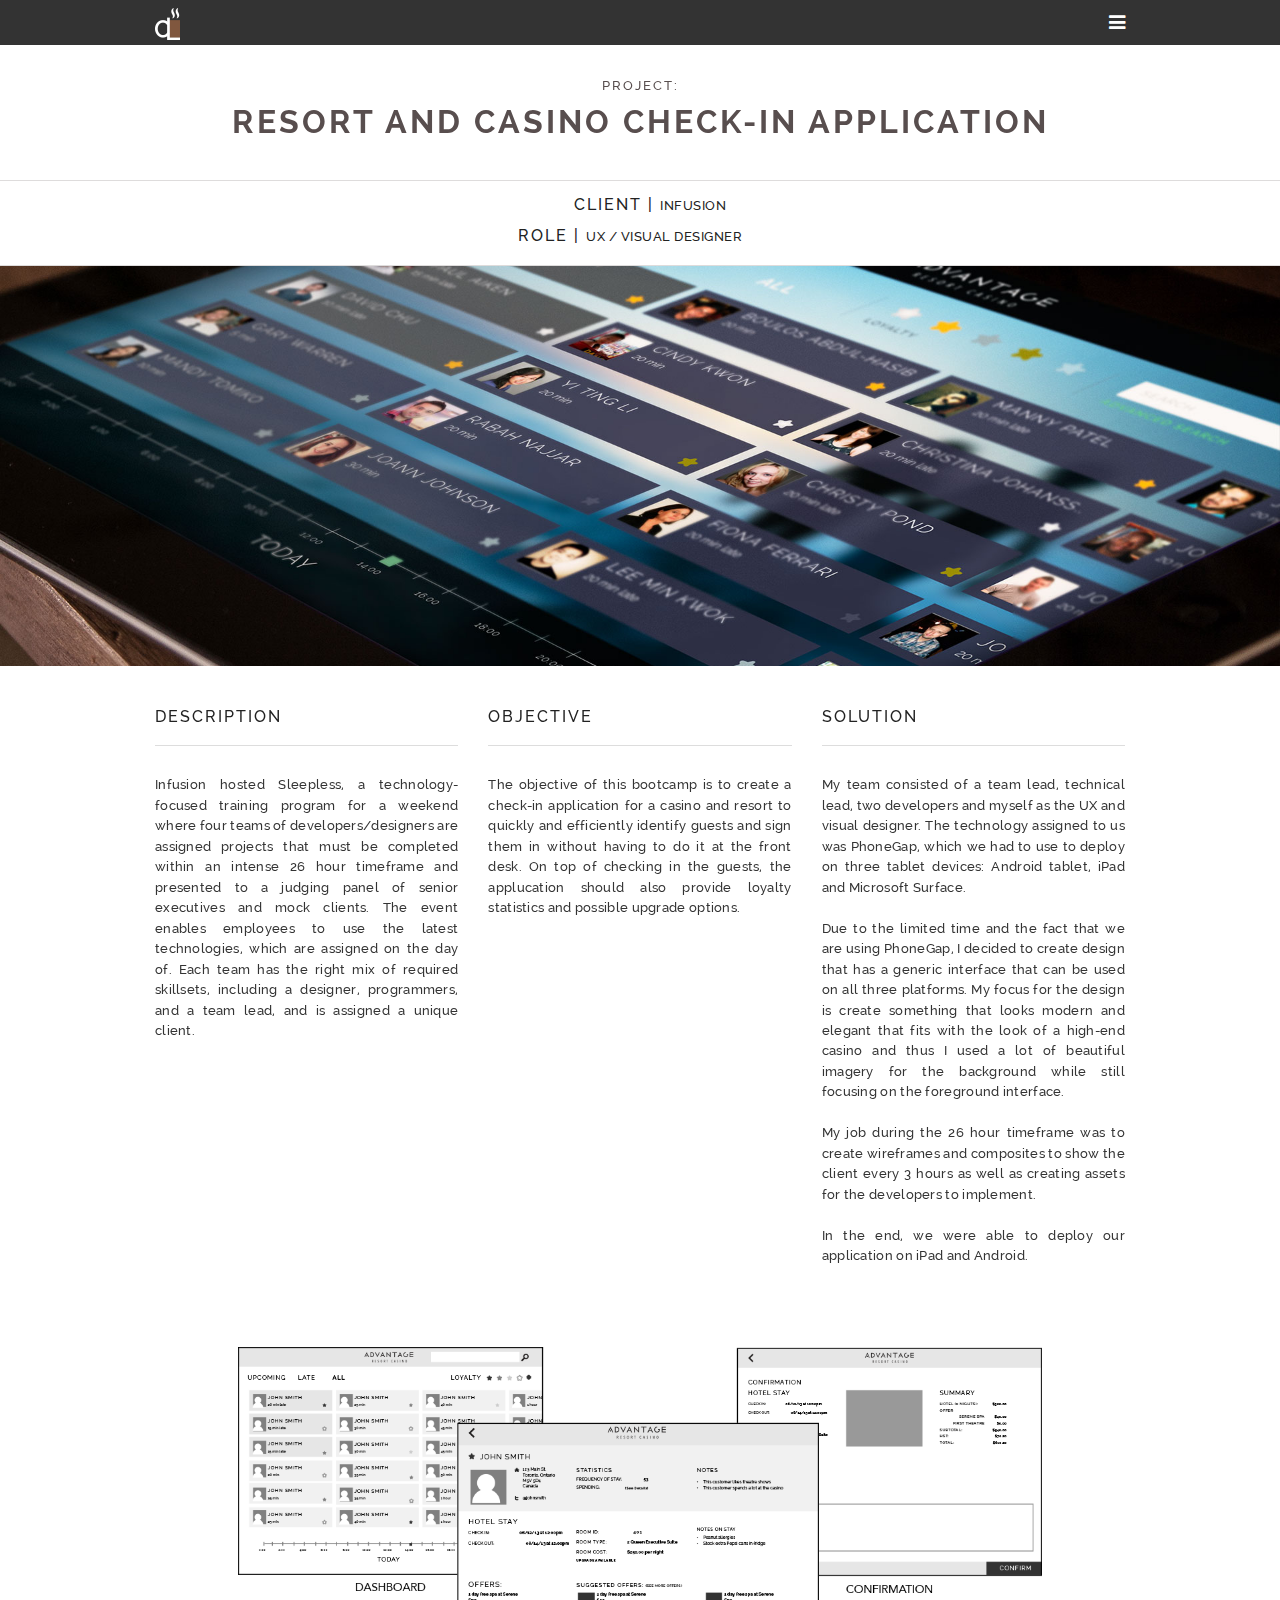
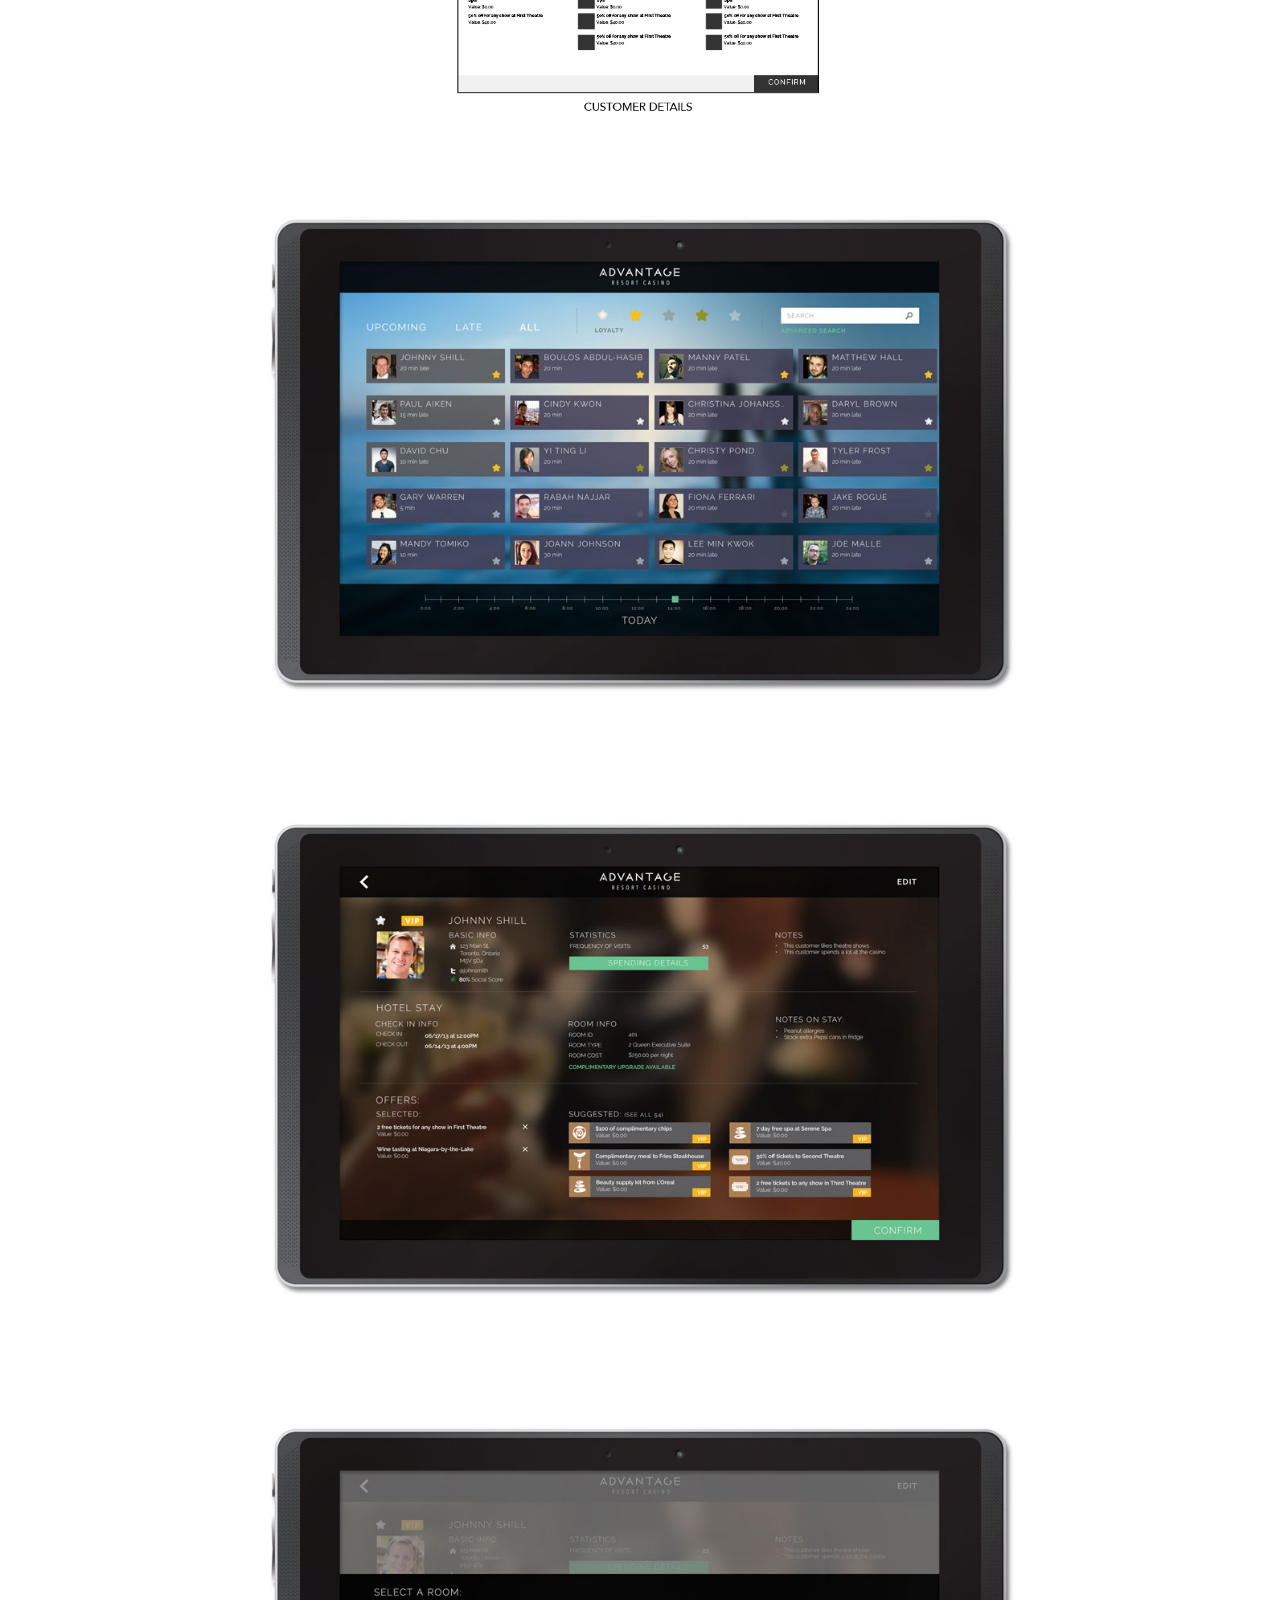
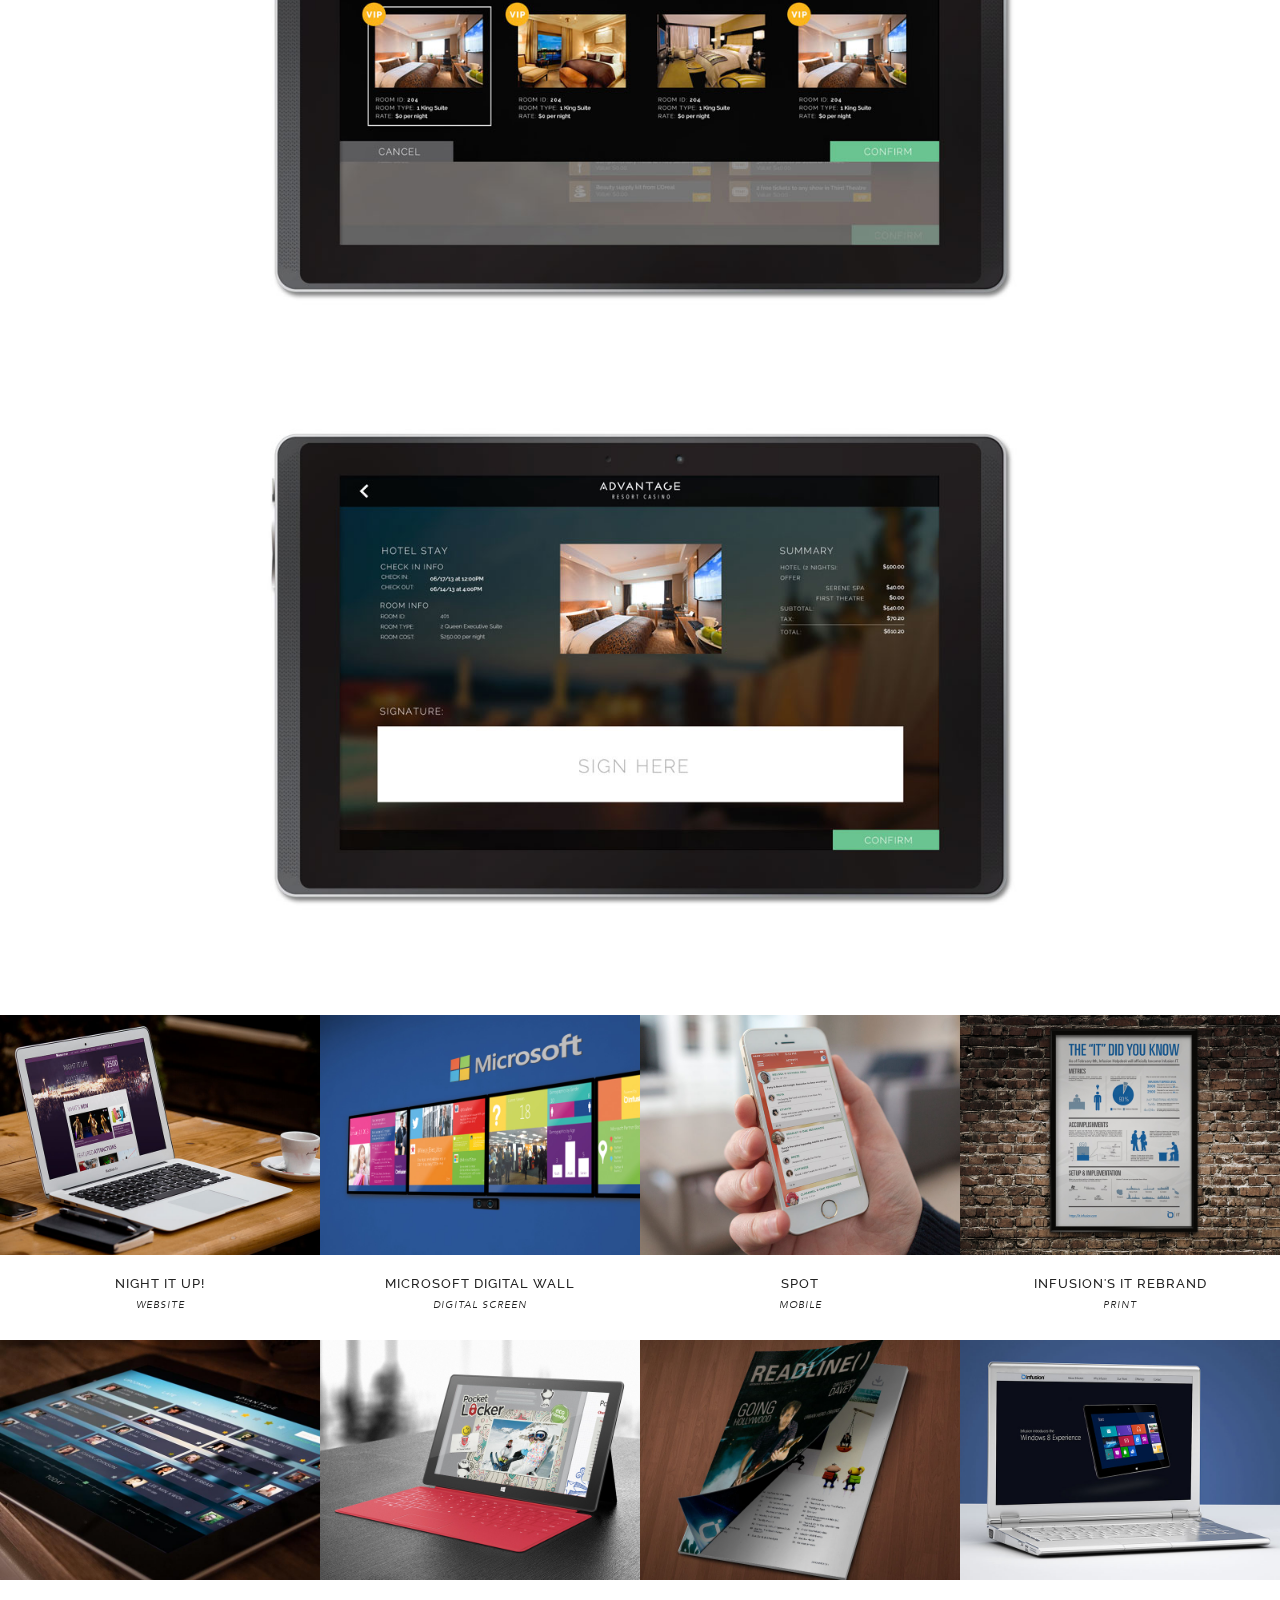
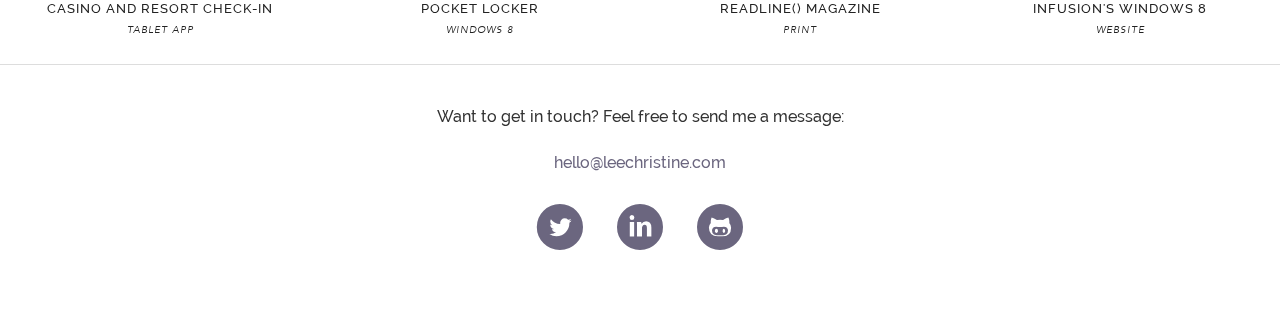
==== commit dc0e9c88: "Updated Work Section" ====
--- a/work/arccheckin.html
+++ b/work/arccheckin.html
@@ -14,7 +14,6 @@
     <link rel="stylesheet" href="../css/entypo.css" />
 
     <script src="../js/modernizr.js"></script>
-    <script type="text/javascript" src="../js/iosLabelFix.js"></script>
     <script>
       (function(i,s,o,g,r,a,m){i['GoogleAnalyticsObject']=r;i[r]=i[r]||function(){
       (i[r].q=i[r].q||[]).push(arguments)},i[r].l=1*new Date();a=s.createElement(o),
@@ -29,17 +28,17 @@
   </head>
   <body>
 
-  <!-- Hire me? :) 
-  _    _ _            __  __     ___  
- | |  | (_)          |  \/  |   |__ \ 
+  <!-- Hire me? :)
+  _    _ _            __  __     ___
+ | |  | (_)          |  \/  |   |__ \
  | |__| |_ _ __ ___  | \  / | ___  ) |
- |  __  | | '__/ _ \ | |\/| |/ _ \/ / 
- | |  | | | | |  __/ | |  | |  __/_|  
- |_|  |_|_|_|  \___| |_|  |_|\___(_)  
-                                                                   
-  -->  
-
-    <!-- Navigation Start --> 
+ |  __  | | '__/ _ \ | |\/| |/ _ \/ /
+ | |  | | | | |  __/ | |  | |  __/_|
+ |_|  |_|_|_|  \___| |_|  |_|\___(_)
+
+  -->
+
+    <!-- Navigation Start -->
     <div class="contain-to-grid sticky fixed">
       <nav class="top-bar" data-topbar>
         <ul class="title-area">
@@ -50,7 +49,7 @@
             <a href="#">Menu</a>
           </li>
         </ul>
-       
+
         <section class="top-bar-section">
             <!-- Right Nav Section -->
             <ul class="right">
@@ -65,7 +64,7 @@
                 </ul>
               </li>
             </ul>
-        </section>        
+        </section>
       </nav>
     </div>
     <!-- Navigation End -->
@@ -75,21 +74,21 @@
       <div class="inner-wrap">
 
         <!-- Work Title Section Start -->
-        <section class="work-title-section"> 
+        <section class="work-title-section">
           <div class="row">
             <div class="small-12 medium-12 large-12 columns">
 
               <h2>Project:</h2>
               <h1>Resort and Casino Check-in Application</h1>
             </div>
-        
+
           </div>
         </section>
         <!-- Work Section End -->
 
 
         <!-- Work Description Section -->
-        <section class="work-description-section"> 
+        <section class="work-description-section">
           <div class="row">
             <div id="client">
               <h1>Client | <span class="secondary-text">Infusion</span></h1>
@@ -103,14 +102,14 @@
 
 
         <!-- Work Cover Section Start -->
-        <section class="work-cover-section" id="arccheckin-title"> 
+        <section class="work-cover-section" id="arccheckin-title">
 
         </section>
         <!-- Work Cover Section End -->
 
 
         <!-- Work Details Section -->
-        <section class="work-details-section"> 
+        <section class="work-details-section">
           <div class="row">
             <div class="small-12 medium-4 large-4 columns">
               <h1>Description</h1><hr/>
@@ -131,8 +130,8 @@
         </section>
         <!-- Work Details Section End -->
 
-        <!-- Work Content Start -->         
-        <section class="work-content-section"> 
+        <!-- Work Content Start -->
+        <section class="work-content-section">
 
           <article class="work-content-article">
 
@@ -146,7 +145,7 @@
               </div>
             </div>
 
-          </article> 
+          </article>
 
 
           <article class="work-content-article">
@@ -155,14 +154,14 @@
               <div class="small-12 medium-10 large-10 columns medium-centered large-centered">
                 <img src="../img/arccheckin-01.jpg" />
               </div>
-          
-              <div class="small-12 medium-10 large-10 columns medium-centered large-centered">
-                <p></p>
-              </div>
-
-            </div>
-
-          </article> 
+
+              <div class="small-12 medium-10 large-10 columns medium-centered large-centered">
+                <p></p>
+              </div>
+
+            </div>
+
+          </article>
 
           <article class="work-content-article">
 
@@ -170,14 +169,14 @@
               <div class="small-12 medium-10 large-10 columns medium-centered large-centered">
                 <img src="../img/arccheckin-02.jpg" />
               </div>
-          
-              <div class="small-12 medium-10 large-10 columns medium-centered large-centered">
-                <p></p>
-              </div>
-
-            </div>
-
-          </article> 
+
+              <div class="small-12 medium-10 large-10 columns medium-centered large-centered">
+                <p></p>
+              </div>
+
+            </div>
+
+          </article>
 
            <article class="work-content-article">
 
@@ -185,14 +184,14 @@
               <div class="small-12 medium-10 large-10 columns medium-centered large-centered">
                 <img src="../img/arccheckin-03.jpg" />
               </div>
-          
-              <div class="small-12 medium-10 large-10 columns medium-centered large-centered">
-                <p></p>
-              </div>
-
-            </div>
-
-          </article> 
+
+              <div class="small-12 medium-10 large-10 columns medium-centered large-centered">
+                <p></p>
+              </div>
+
+            </div>
+
+          </article>
 
            <article class="work-content-article">
 
@@ -200,133 +199,133 @@
               <div class="small-12 medium-10 large-10 columns medium-centered large-centered">
                 <img src="../img/arccheckin-04.jpg" />
               </div>
-          
-              <div class="small-12 medium-10 large-10 columns medium-centered large-centered">
-                <p></p>
-              </div>
-
-            </div>
-
-          </article> 
-
-
-
-        </section>  
+
+              <div class="small-12 medium-10 large-10 columns medium-centered large-centered">
+                <p></p>
+              </div>
+
+            </div>
+
+          </article>
+
+
+
+        </section>
         <!-- Work Content Section End -->
 
 
         <!-- Other Work -->
-        <section class="other-work"> 
-              <div class="small-6 medium-3 large-3 columns work-columns">
-                <div class="view view-tenth">
-                  <img src="../img/work-niu-1.jpg" />
-                    <div class="mask">
-                      <h2>Night It Up!</h2>
-                      <p></p>
-                    <a href="niu.html" class="info">See More</a>
-                  </div>
-                  <h3>Night It Up!</h3>
-                  <h4>Website</h4>
-                </div>
-              </div>
-
-              <div class="small-6 medium-3 large-3 columns work-columns">
-                <div class="view view-tenth">
-                  <img src="../img/work-msdigitalscreen-1.jpg" />
-                    <div class="mask">
-                      <h2>Microsoft Digital Wall</h2>
-                      <p></p>
-                    <a href="msdigitalscreen.html" class="info">See More</a>
-                  </div>
-                  <h3>Microsoft Digital Wall</h3>
-                  <h4>Digital Screen</h4>
-                </div>
-              </div>
-
-              <div class="small-6 medium-3 large-3 columns work-columns">
-                <div class="view view-tenth">
-                  <img src="../img/work-spot-1.jpg" />
-                    <div class="mask">
-                      <h2>Spot</h2>
-                      <p></p>
-                    <a href="spot.html" class="info">See More</a>
-                  </div>
-                  <h3>Spot</h3>
-                  <h4>Mobile</h4>
-                </div>
-              </div>
-
-              <div class="small-6 medium-3 large-3 columns work-columns">
-                <div class="view view-tenth">
-                  <img src="../img/work-itposter-1.jpg" />
-                    <div class="mask">
-                      <h2>IT Rebrand Poster</h2>
-                      <p></p>
-                    <a href="itposter.html" class="info">See More</a>
-                  </div>
-                  <h3>Infusion's IT Rebrand</h3>
-                  <h4>Print</h4>
-                </div>
-              </div>
-
-              <div class="small-6 medium-3 large-3 columns work-columns">
-                <div class="view view-tenth">
-                  <img src="../img/work-arc-1.jpg" />
-                    <div class="mask">
-                      <h2>Casino and Resort Check-in App</h2>
-                      <p></p>
-                    <a href="arccheckin.html" class="info">See More</a>
-                  </div>
-                  <h3>Casino and Resort Check-in</h3>
-                  <h4>Tablet App</h4>
-                </div>
-              </div>
-
-              <div class="small-6 medium-3 large-3 columns work-columns">
-                <div class="view view-tenth">
-                  <img src="../img/work-pocketlocker-1.jpg" />
-                    <div class="mask">
-                      <h2>Pocket Locker</h2>
-                      <p></p>
-                    <a href="pocketlocker.html" class="info">See More</a>
-                  </div>
-                  <h3>Pocket Locker</h3>
-                  <h4>Windows 8</h4>
-                </div>
-              </div>
-
-              <div class="small-6 medium-3 large-3 columns work-columns">
-                <div class="view view-tenth">
-                  <img src="../img/work-readline-1.jpg" />
-                    <div class="mask">
-                      <h2>Readline() Magazine</h2>
-                      <p></p>
-                    <a href="readline.html" class="info">See More</a>
-                  </div>
-                  <h3>Readline() Magazine</h3>
-                  <h4>Print</h4>
-                </div>
-              </div>
-
-              <div class="small-6 medium-3 large-3 columns work-columns">
-                <div class="view view-tenth">
-                  <img src="../img/work-win8microsite-1.jpg" />
-                    <div class="mask">
-                      <h2>Windows 8 Microsite</h2>
-                      <p></p>
-                    <a href="win8microsite.html" class="info">See More</a>
-                  </div>
-                  <h3>Infusion's Windows 8</h3>
-                  <h4>Website</h4>
-                </div>
-              </div>
-
-              <hr/>
+        <section class="other-work">
+          <a href="niu.html"><div class="small-6 medium-3 large-3 columns work-columns">
+            <div class="view view-tenth">
+              <img src="../img/work-niu-1.jpg" />
+              <div class="mask">
+                <h2>Night It Up!</h2>
+                <p></p>
+                <a href="niu.html" class="info">See More</a>
+              </div>
+              <h3>Night It Up!</h3>
+              <h4>Website</h4>
+            </div>
+          </div></a>
+
+          <a href="msdigitalscreen.html"><div class="small-6 medium-3 large-3 columns work-columns">
+            <div class="view view-tenth">
+              <img src="../img/work-msdigitalscreen-1.jpg" />
+              <div class="mask">
+                <h2>Microsoft Digital Wall</h2>
+                <p></p>
+                <a href="msdigitalscreen.html" class="info">See More</a>
+              </div>
+              <h3>Microsoft Digital Wall</h3>
+              <h4>Digital Screen</h4>
+            </div>
+          </div></a>
+
+          <a href="spot.html"><div class="small-6 medium-3 large-3 columns work-columns">
+            <div class="view view-tenth">
+              <img src="../img/work-spot-1.jpg" />
+              <div class="mask">
+                <h2>Spot</h2>
+                <p></p>
+                <a href="spot.html" class="info">See More</a>
+              </div>
+              <h3>Spot</h3>
+              <h4>Mobile</h4>
+            </div>
+          </div></a>
+
+          <a href="itposter.html"><div class="small-6 medium-3 large-3 columns work-columns">
+            <div class="view view-tenth">
+              <img src="../img/work-itposter-1.jpg" />
+              <div class="mask">
+                <h2>IT Rebrand Poster</h2>
+                <p></p>
+                <a href="itposter.html" class="info">See More</a>
+              </div>
+              <h3>Infusion's IT Rebrand</h3>
+              <h4>Print</h4>
+            </div>
+          </div></a>
+
+          <a href="arccheckin.html"><div class="small-6 medium-3 large-3 columns work-columns">
+            <div class="view view-tenth">
+              <img src="../img/work-arc-1.jpg" />
+              <div class="mask">
+                <h2>Casino and Resort Check-in App</h2>
+                <p></p>
+                <a href="arccheckin.html" class="info">See More</a>
+              </div>
+              <h3>Casino and Resort Check-in</h3>
+              <h4>Tablet App</h4>
+            </div>
+          </div></a>
+
+          <a href="pocketlocker.html"><div class="small-6 medium-3 large-3 columns work-columns">
+            <div class="view view-tenth">
+              <img src="../img/work-pocketlocker-1.jpg" />
+              <div class="mask">
+                <h2>Pocket Locker</h2>
+                <p></p>
+                <a href="pocketlocker.html" class="info">See More</a>
+              </div>
+              <h3>Pocket Locker</h3>
+              <h4>Windows 8</h4>
+            </div>
+          </div></a>
+
+          <a href="readline.html"><div class="small-6 medium-3 large-3 columns work-columns">
+            <div class="view view-tenth">
+              <img src="../img/work-readline-1.jpg" />
+              <div class="mask">
+                <h2>Readline() Magazine</h2>
+                <p></p>
+                <a href="readline.html" class="info">See More</a>
+              </div>
+              <h3>Readline() Magazine</h3>
+              <h4>Print</h4>
+            </div>
+          </div></a>
+
+          <a href="win8microsite.html"><div class="small-6 medium-3 large-3 columns work-columns">
+            <div class="view view-tenth">
+              <img src="../img/work-win8microsite-1.jpg" />
+              <div class="mask">
+                <h2>Windows 8 Microsite</h2>
+                <p></p>
+                <a href="win8microsite.html" class="info">See More</a>
+              </div>
+              <h3>Infusion's Windows 8</h3>
+              <h4>Website</h4>
+            </div>
+          </div></a>
+
+          <hr/>
         </section>
         <!-- Other Work Section End -->
 
       <!-- Work Contact Section Start -->
-        <section class="work-contact-section"> 
+        <section class="work-contact-section">
           <div class="row">
             <div class="small-12 small-centered medium-9 medium-centered large-9 large-centered columns">
               <p>Want to get in touch? Feel free to send me a message:</p>
@@ -350,7 +349,7 @@
 
       </div>
     </div>
-    
+
     <script src="../js/jquery.js"></script>
     <script src="../js/foundation.min.js"></script>
 
--- a/css/work.css
+++ b/css/work.css
@@ -1,6 +1,6 @@
 
 /* Work Cover Section */
-.work-cover-section 
+.work-cover-section
 {
   height: 50vh;
 }
@@ -8,11 +8,11 @@
 
 
 /* Work Title Section */
-.work-title-section 
+.work-title-section
 {
   padding-top: 30px;
   padding-bottom: 30px;
-  background-color: white; 
+  background-color: white;
 }
 
 .work-title-section h2
@@ -24,7 +24,7 @@
   text-align: center;
   line-height: 1rem;
   color: rgb(88, 78, 78); /* purple */
- 
+
 }
 
 .work-title-section h1
@@ -106,7 +106,7 @@
 .work-content-section
 {
   padding-bottom: 40px;
-  background-color: white; 
+  background-color: white;
   position: relative;
   text-align: center;
 }
@@ -142,7 +142,7 @@
   font-family: "RalewayMedium", "Open Sans", "Helvetica", Arial, sans-serif;
   font-size: 0.8rem;
   letter-spacing:0.3px;
-  text-align: justify;  
+  text-align: justify;
 }
 
 
@@ -241,3 +241,44 @@
   background-position: center;
   background-repeat: no-repeat;
 }
+
+// Small Screen
+@media only screen and (max-width: 40em) {
+  .work-cover-section
+  {
+    height: 400px;
+  }
+
+  .work-description-section #client
+  {
+    text-align: center;
+    padding-left: none;
+  }
+
+  .work-description-section #role
+  {
+    text-align: center;
+    padding-left: none;
+  }
+}
+
+@media only screen {
+  .work-cover-section
+  {
+    height: 400px;
+  }
+
+  .work-description-section #client
+  {
+    text-align: center;
+    padding-left: none;
+    float: none;
+  }
+
+  .work-description-section #role
+  {
+    text-align: center;
+    padding-left: none;
+    float: none;
+  }
+}
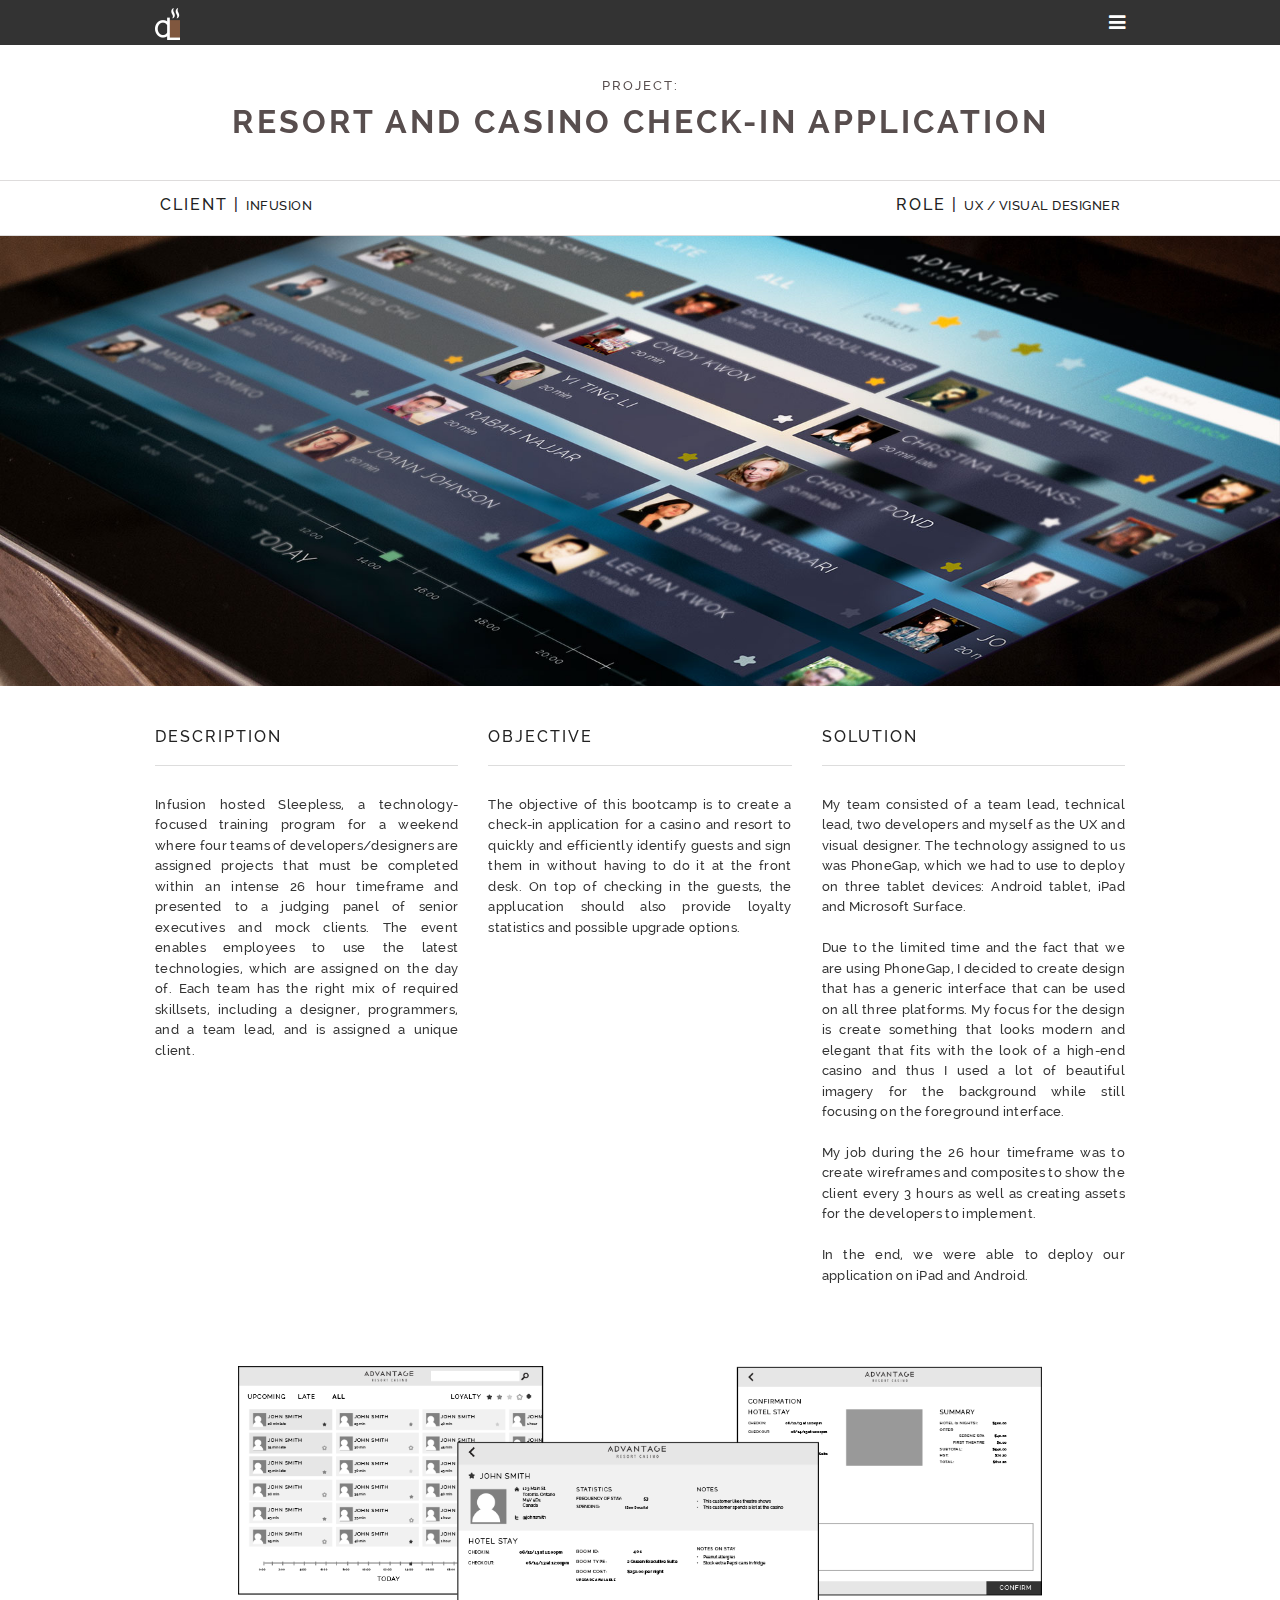
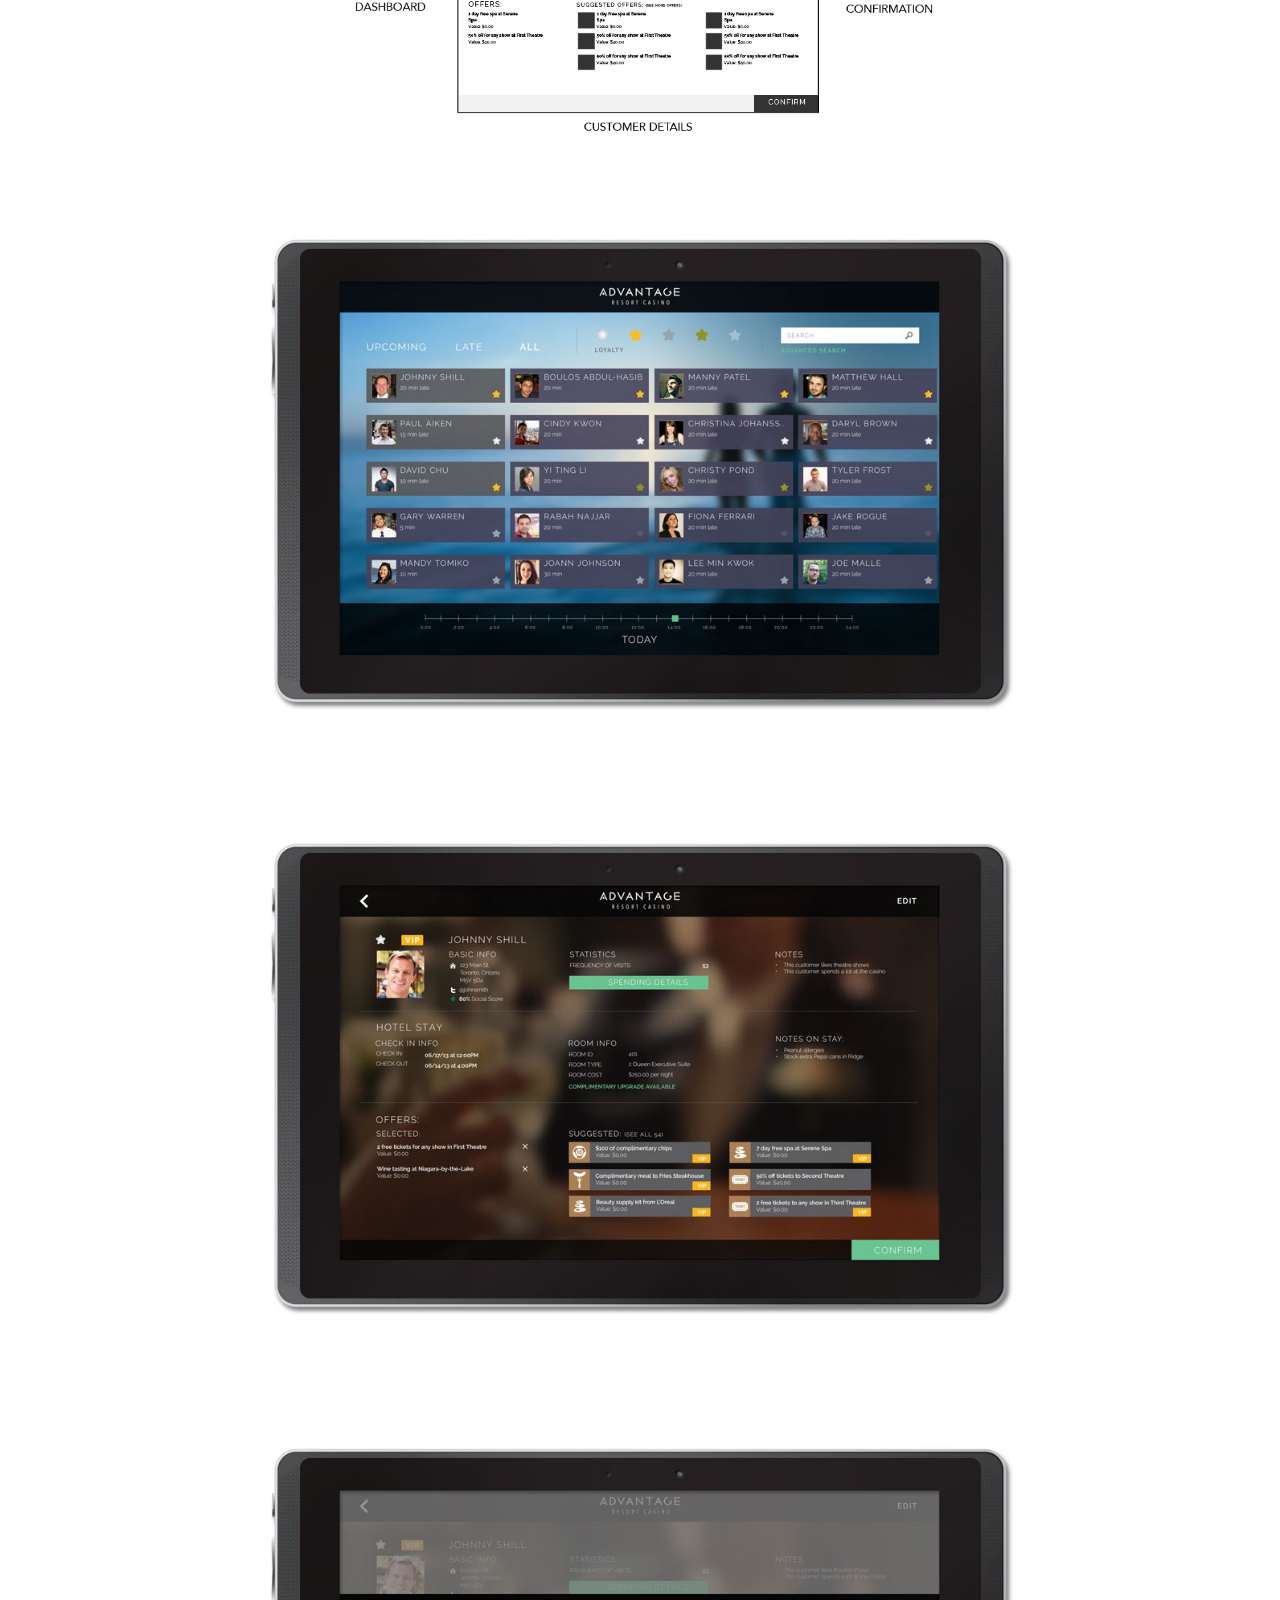
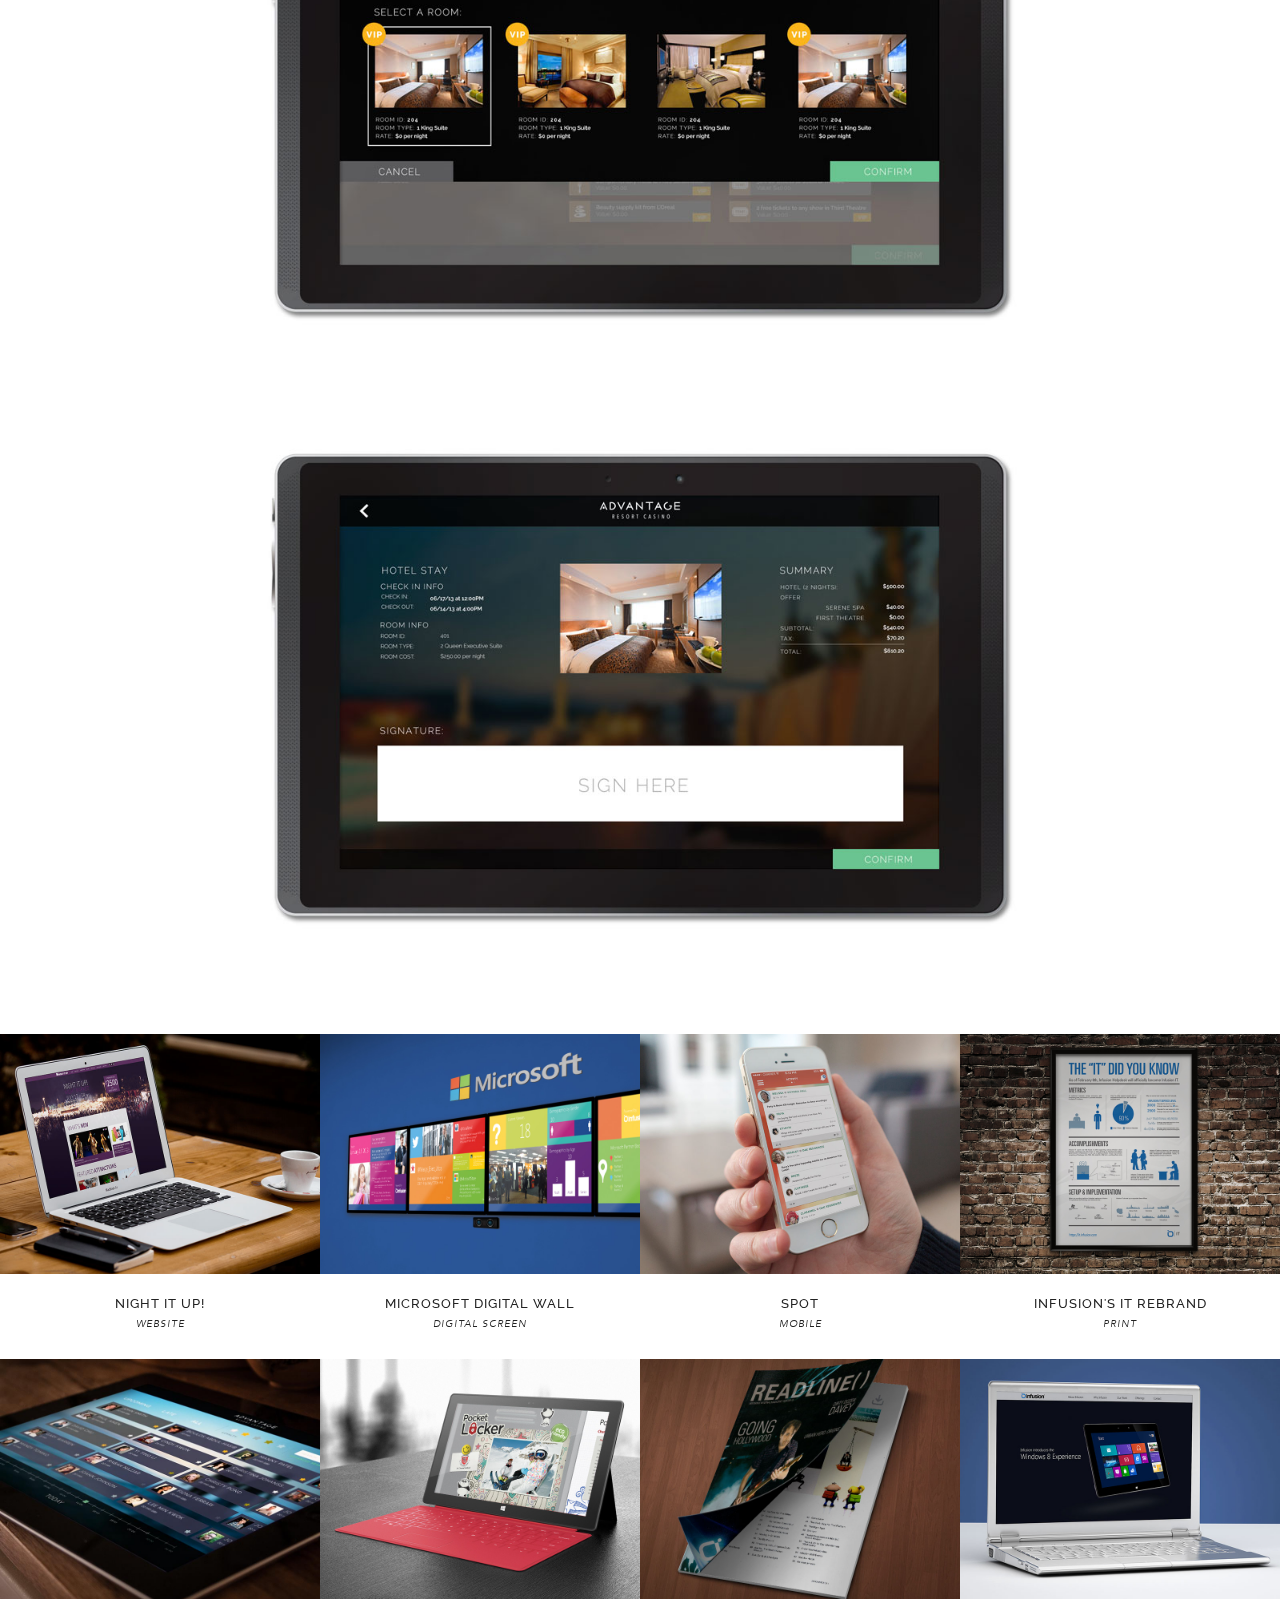
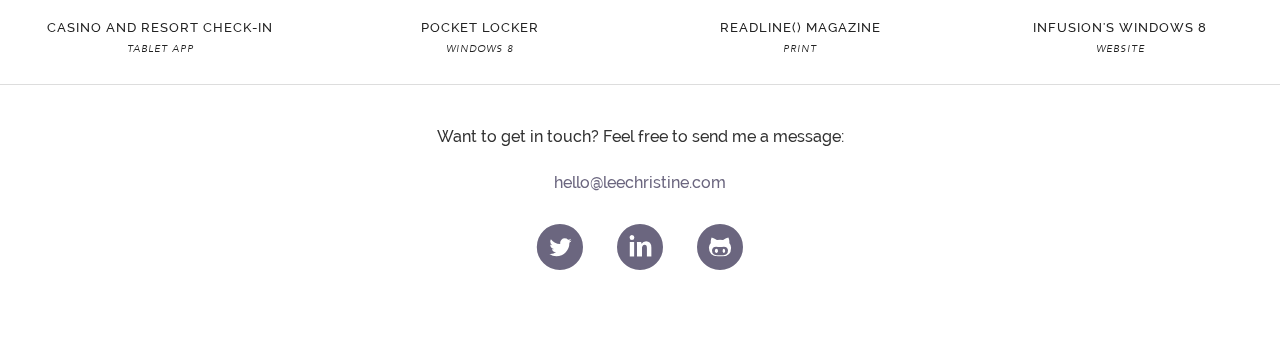
==== commit 1e237248: "Updated title of page" ====
--- a/work/arccheckin.html
+++ b/work/arccheckin.html
@@ -3,7 +3,7 @@
   <head>
     <meta charset="utf-8" />
     <meta name="viewport" content="width=device-width, initial-scale=1.0" />
-    <title>Christine Lee | UX Designer</title>
+    <title>Christine Lee | UX &amp; Graphic Designer</title>
     <link rel="icon" type="image/ico" href="../img/favicon.ico"/>
 
     <link rel="stylesheet" href="../css/foundation.css" />
@@ -216,7 +216,7 @@
 
         <!-- Other Work -->
         <section class="other-work">
-          <a href="niu.html"><div class="small-6 medium-3 large-3 columns work-columns">
+          <a href="niu.html"><div class="small-12 medium-6 large-3 columns work-columns">
             <div class="view view-tenth">
               <img src="../img/work-niu-1.jpg" />
               <div class="mask">
@@ -229,7 +229,7 @@
             </div>
           </div></a>
 
-          <a href="msdigitalscreen.html"><div class="small-6 medium-3 large-3 columns work-columns">
+          <a href="msdigitalscreen.html"><div class="small-12 medium-6 large-3 columns work-columns">
             <div class="view view-tenth">
               <img src="../img/work-msdigitalscreen-1.jpg" />
               <div class="mask">
@@ -242,7 +242,7 @@
             </div>
           </div></a>
 
-          <a href="spot.html"><div class="small-6 medium-3 large-3 columns work-columns">
+          <a href="spot.html"><div class="small-12 medium-6 large-3 columns work-columns">
             <div class="view view-tenth">
               <img src="../img/work-spot-1.jpg" />
               <div class="mask">
@@ -255,7 +255,7 @@
             </div>
           </div></a>
 
-          <a href="itposter.html"><div class="small-6 medium-3 large-3 columns work-columns">
+          <a href="itposter.html"><div class="small-12 medium-6 large-3 columns work-columns">
             <div class="view view-tenth">
               <img src="../img/work-itposter-1.jpg" />
               <div class="mask">
@@ -268,7 +268,7 @@
             </div>
           </div></a>
 
-          <a href="arccheckin.html"><div class="small-6 medium-3 large-3 columns work-columns">
+          <a href="arccheckin.html"><div class="small-12 medium-6 large-3 columns work-columns">
             <div class="view view-tenth">
               <img src="../img/work-arc-1.jpg" />
               <div class="mask">
@@ -281,7 +281,7 @@
             </div>
           </div></a>
 
-          <a href="pocketlocker.html"><div class="small-6 medium-3 large-3 columns work-columns">
+          <a href="pocketlocker.html"><div class="small-12 medium-6 large-3 columns work-columns">
             <div class="view view-tenth">
               <img src="../img/work-pocketlocker-1.jpg" />
               <div class="mask">
@@ -294,7 +294,7 @@
             </div>
           </div></a>
 
-          <a href="readline.html"><div class="small-6 medium-3 large-3 columns work-columns">
+          <a href="readline.html"><div class="small-12 medium-6 large-3 columns work-columns">
             <div class="view view-tenth">
               <img src="../img/work-readline-1.jpg" />
               <div class="mask">
@@ -307,7 +307,7 @@
             </div>
           </div></a>
 
-          <a href="win8microsite.html"><div class="small-6 medium-3 large-3 columns work-columns">
+          <a href="win8microsite.html"><div class="small-12 medium-6 large-3 columns work-columns">
             <div class="view view-tenth">
               <img src="../img/work-win8microsite-1.jpg" />
               <div class="mask">
@@ -323,6 +323,7 @@
           <hr/>
         </section>
         <!-- Other Work Section End -->
+
 
       <!-- Work Contact Section Start -->
         <section class="work-contact-section">
--- a/css/work.css
+++ b/css/work.css
@@ -55,12 +55,14 @@
 {
   float: left;
   padding-left: 20px;
+  text-align: left;
 }
 
 .work-description-section #role
 {
   float: right;
   padding-right: 20px;
+  text-align: right;
 }
 
 .work-description-section .secondary-text
@@ -243,42 +245,98 @@
 }
 
 // Small Screen
+@media only screen {
+  .work-cover-section
+  {
+    height: 400px;
+  }
+
+  .work-title-section
+  {
+    padding-top: 10px;
+    padding-bottom: 10px;
+  }
+
+  .work-title-section h1
+  {
+    font-size: 1.5rem;
+    letter-spacing: 2px;
+    line-height: 2rem;
+  }
+
+  .work-description-section #client
+  {
+    float: none;
+    padding-left: 20px;
+    text-align: center;
+  }
+
+  .work-description-section #role
+  {
+    float: none;
+    padding-right: 20px;
+    text-align: center;
+  }
+
+  .work-description-section .secondary-text
+  {
+    font-size: 0.6rem;
+    letter-spacing: 0.5px;
+  }
+
+  .work-description-section h1
+  {
+    font-size: 0.8rem;
+    letter-spacing:1.5px;
+  }
+
+
+}
+
 @media only screen and (max-width: 40em) {
   .work-cover-section
   {
     height: 400px;
   }
 
+  .work-title-section
+  {
+    padding-top: 10px;
+    padding-bottom: 10px;
+  }
+
+  .work-title-section h1
+  {
+    font-size: 1.5rem;
+    letter-spacing: 2px;
+    line-height: 2rem;
+    text-align: center;
+  }
+
   .work-description-section #client
   {
-    text-align: center;
-    padding-left: none;
+    float: none;
+    padding-left: 20px;
+    text-align: center;
   }
 
   .work-description-section #role
   {
-    text-align: center;
-    padding-left: none;
-  }
-}
-
-@media only screen {
-  .work-cover-section
-  {
-    height: 400px;
-  }
-
-  .work-description-section #client
-  {
-    text-align: center;
-    padding-left: none;
     float: none;
-  }
-
-  .work-description-section #role
-  {
-    text-align: center;
-    padding-left: none;
-    float: none;
-  }
-}
+    padding-right: 20px;
+    text-align: center;
+  }
+
+  .work-description-section .secondary-text
+  {
+    font-size: 0.6rem;
+    letter-spacing: 0.5px;
+  }
+
+  .work-description-section h1
+  {
+    font-size: 0.8rem;
+    letter-spacing:1.5px;
+  }
+
+}
